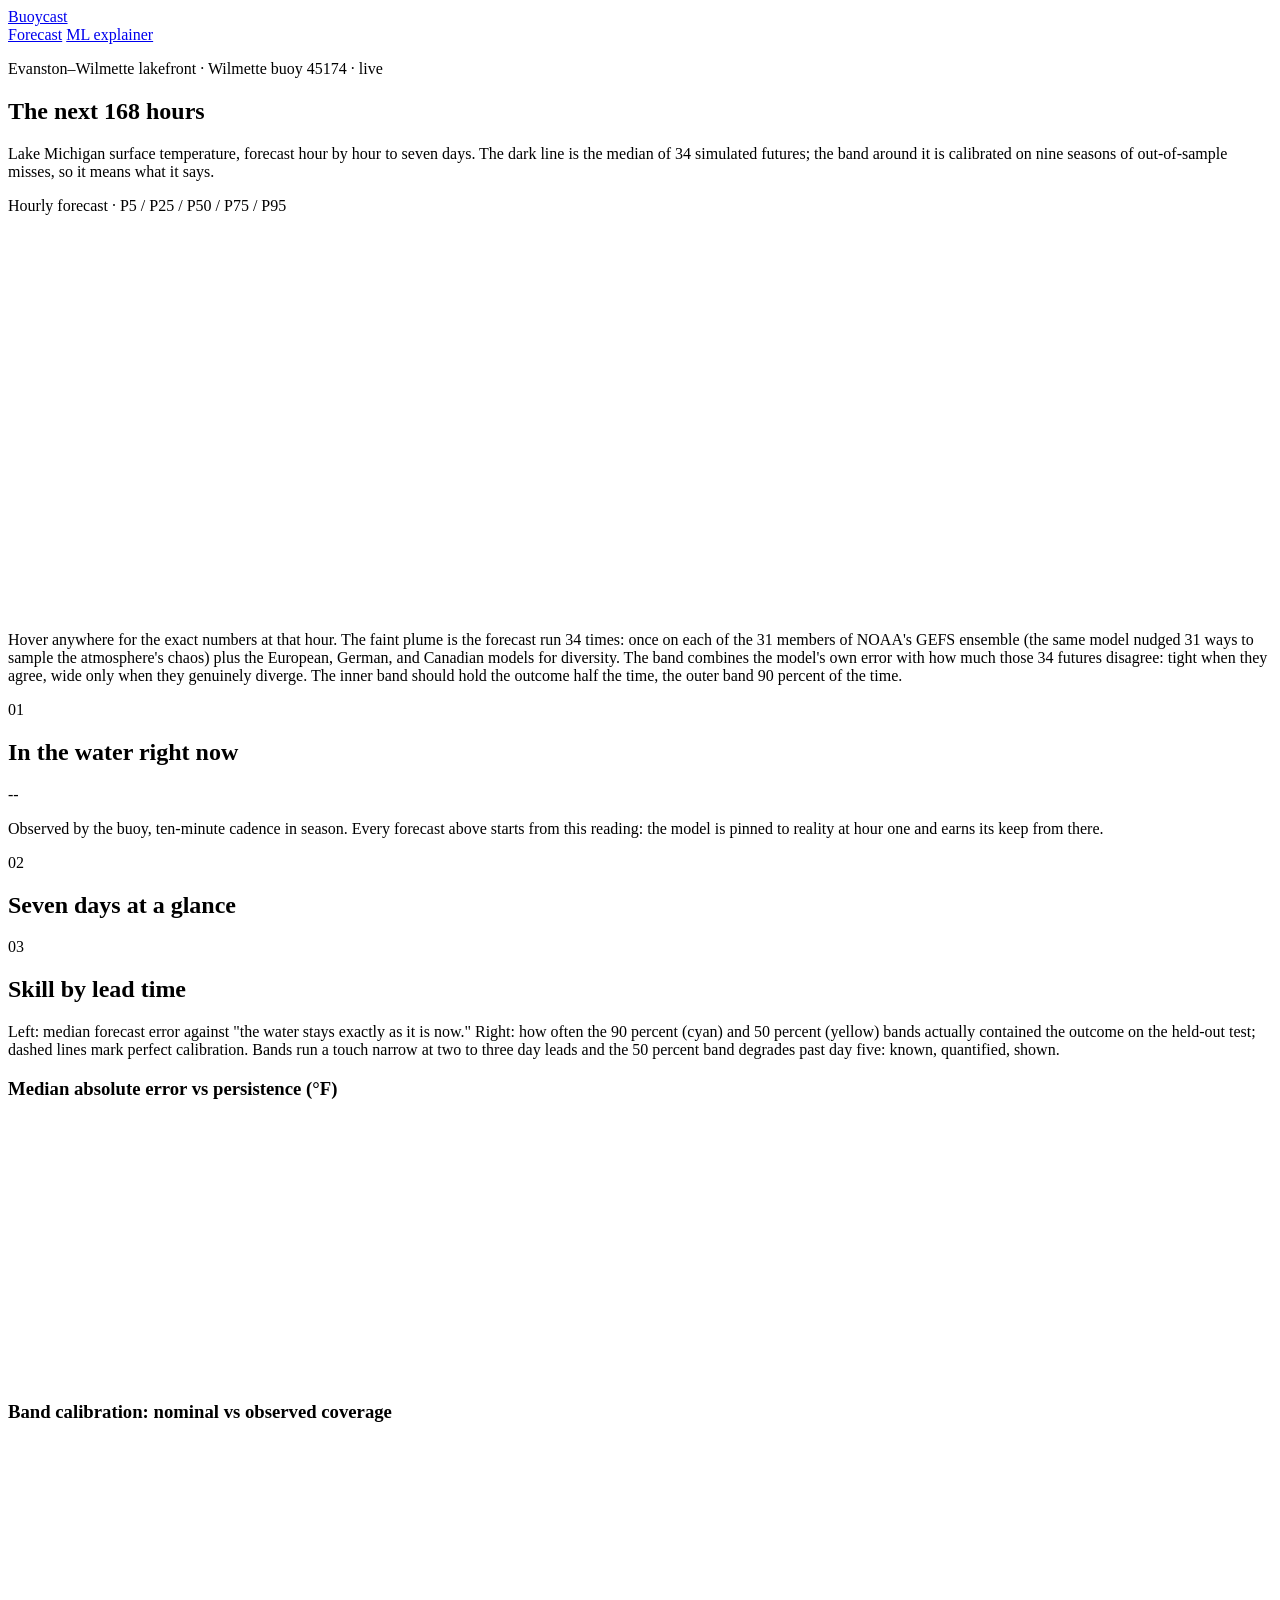
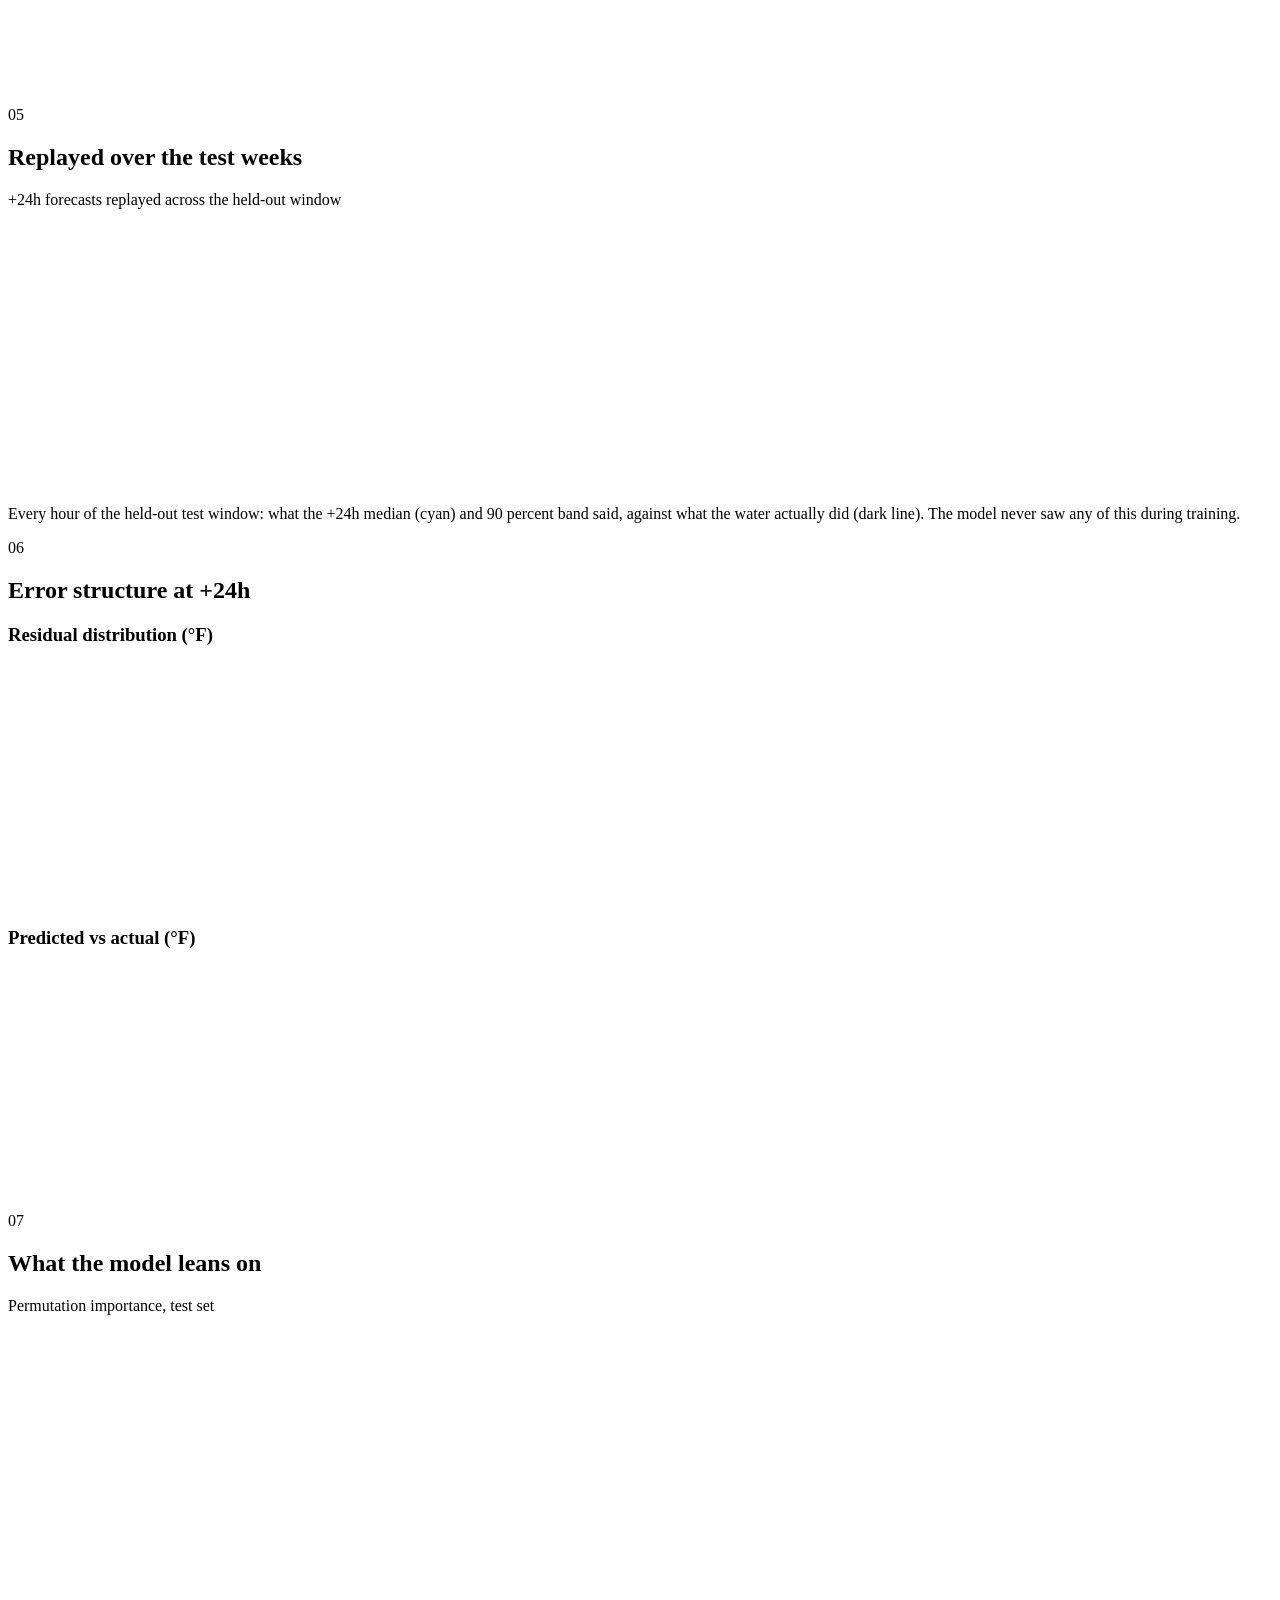
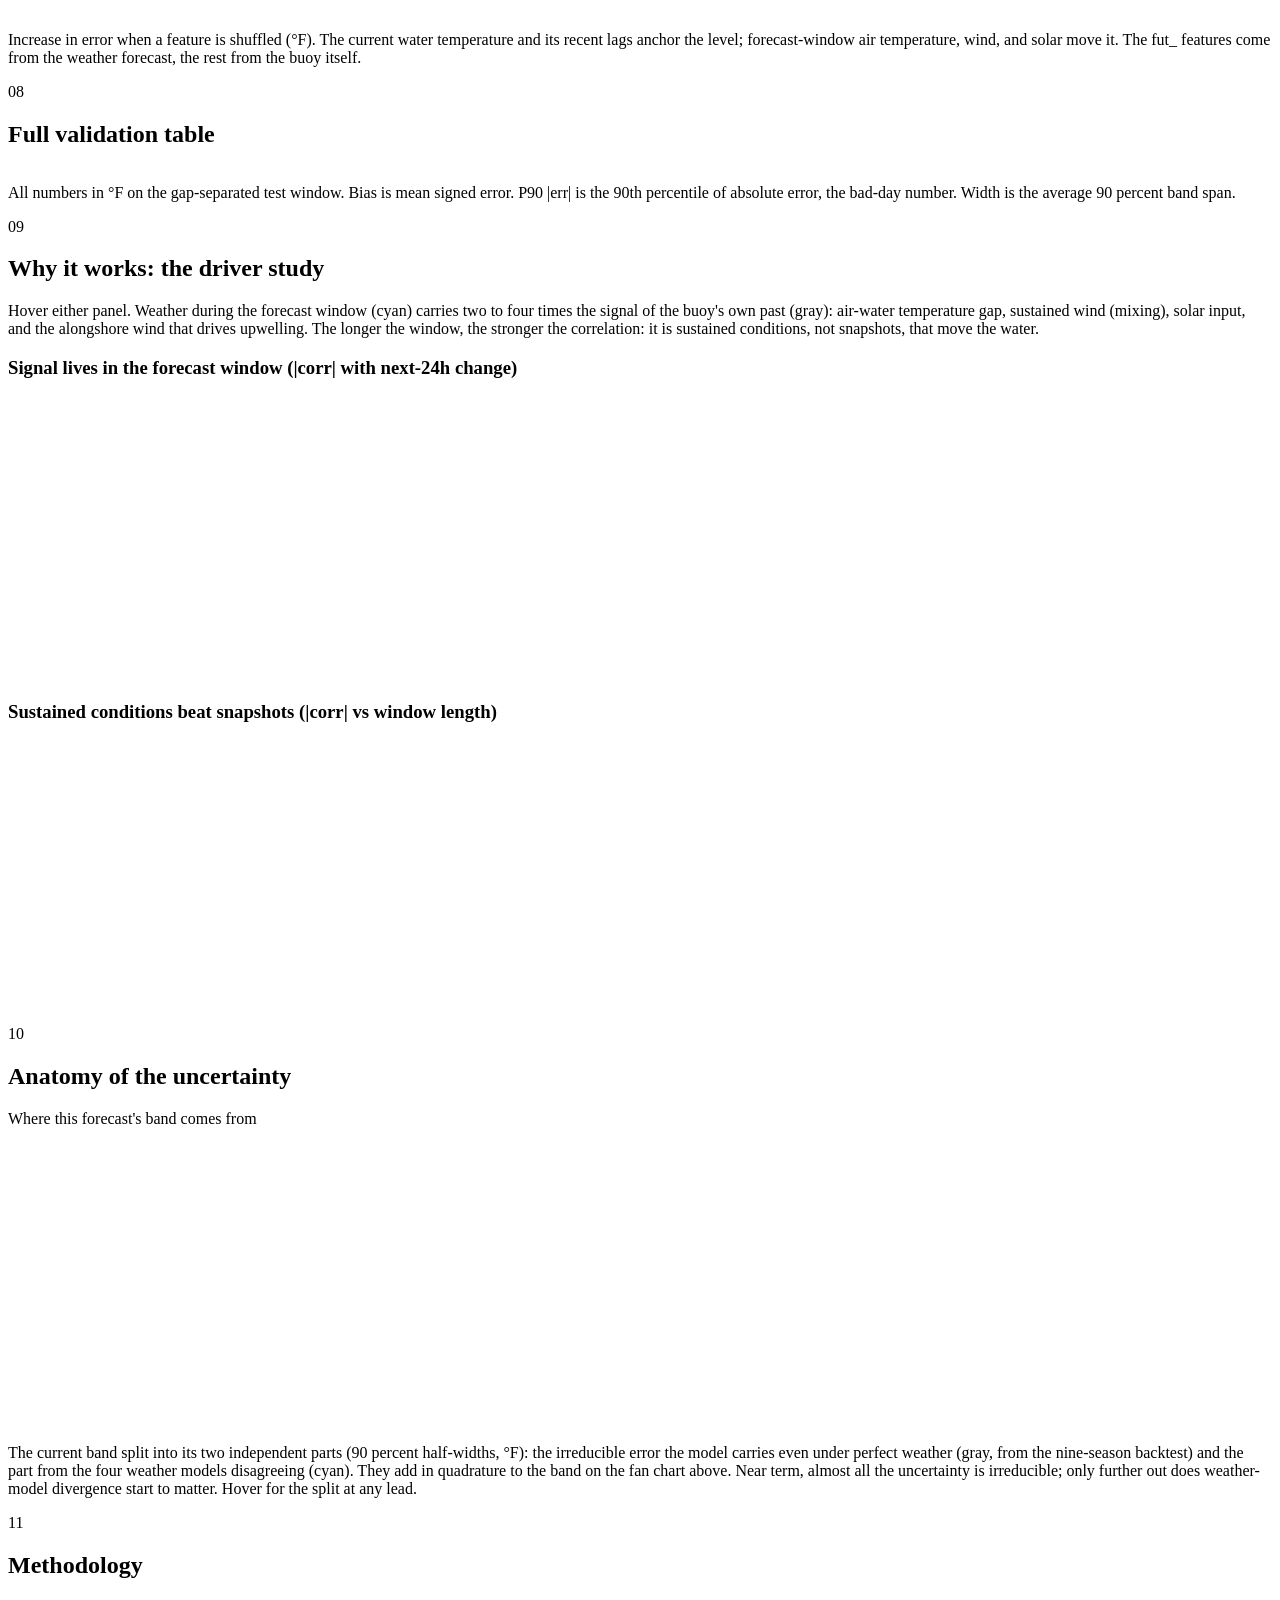
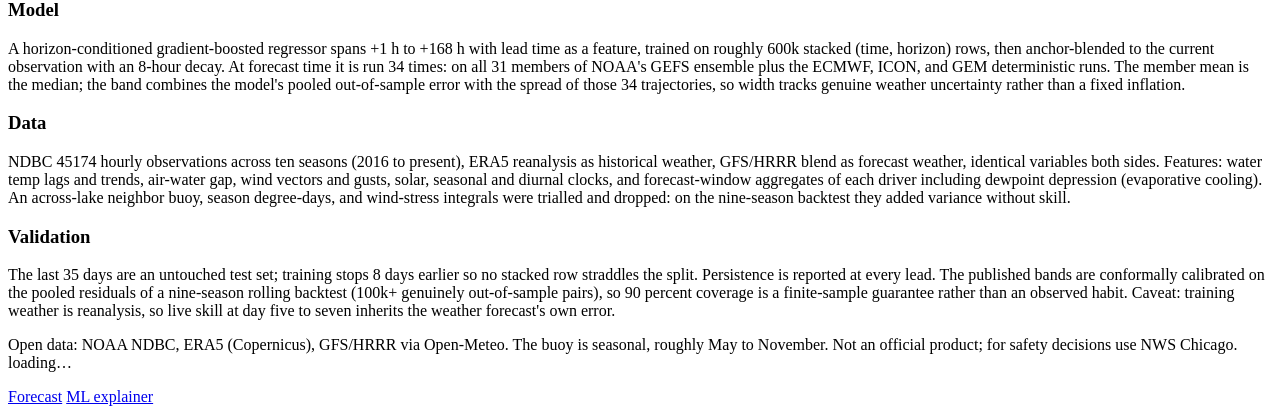
==== site/index.html @ b594d4b5 "Lead with the forecast: fan chart becomes the hero, live reading moves to section 01; nav says ML ex" ====
<!DOCTYPE html>
<html lang="en">
<head>
  <meta charset="UTF-8">
  <meta name="viewport" content="width=device-width, initial-scale=1.0">
  <title>Buoycast | Probabilistic Water Temperature Forecasts, Evanston Lakefront</title>
  <meta name="description" content="Hourly probabilistic water temperature forecasts to 7 days for the Evanston-Wilmette lakefront: quantile gradient boosting on buoy + reanalysis + forecast weather, fully validated.">
  <link rel="preconnect" href="https://fonts.googleapis.com">
  <link rel="preconnect" href="https://fonts.gstatic.com" crossorigin>
  <link href="https://fonts.googleapis.com/css2?family=Lora:ital,wght@0,400;0,500;0,600;0,700;1,400&display=swap" rel="stylesheet">
  <link rel="stylesheet" href="/style.css?v=6">
  <meta name="theme-color" content="#ffffff">
</head>
<body>
  <header class="nav" id="nav">
    <div class="nav__inner">
      <a class="nav__brand" href="/">Buoycast</a>
      <nav class="pill">
        <a href="/" aria-current="page">Forecast</a>
        <a href="/ml">ML explainer</a>
      </nav>
    </div>
  </header>

  <main>
    <div class="wrap">
      <section class="hero reveal">
        <p class="hero__kicker">Evanston&ndash;Wilmette lakefront &middot; Wilmette buoy 45174 &middot; live</p>
        <h1 class="hero__title">The next 168 hours</h1>
        <p class="hero__lede">Lake Michigan surface temperature, forecast hour by hour to seven days. The dark line is the median of 34 simulated futures; the band around it is calibrated on nine seasons of out-of-sample misses, so it means what it says.</p>
        <div class="figure">
          <p class="subhead">Hourly forecast &middot; P5 / P25 / P50 / P75 / P95</p>
          <canvas id="fan" height="380"></canvas>
        </div>
        <p class="caption">Hover anywhere for the exact numbers at that hour. The faint plume is the forecast run 34 times: once on each of the 31 members of NOAA's GEFS ensemble (the same model nudged 31 ways to sample the atmosphere's chaos) plus the European, German, and Canadian models for diversity. The band combines the model's own error with how much those 34 futures disagree: tight when they agree, wide only when they genuinely diverge. The inner band should hold the outcome half the time, the outer band 90 percent of the time.</p>
      </section>
    </div>

    <div class="wrap">
      <section class="section section--first reveal">
        <div class="section__head">
          <span class="section__num">01</span>
          <h2 class="section__title">In the water right now</h2>
        </div>
        <p class="now__big" id="now-wtmp">--</p>
        <div class="hero__now" id="now-grid"></div>
        <p class="caption">Observed by the buoy, ten-minute cadence in season. Every forecast above starts from this reading: the model is pinned to reality at hour one and earns its keep from there.</p>
      </section>

      <section class="section reveal">
        <div class="section__head">
          <span class="section__num">02</span>
          <h2 class="section__title">Seven days at a glance</h2>
        </div>
        <div class="figure">
          <div class="digest" id="digest"></div>
        </div>
      </section>
    </div>

    <div class="wrap">
      <section class="chips reveal" id="chips"></section>
    </div>

    <div class="wrap">

      <section class="section reveal">
        <div class="section__head">
          <span class="section__num">03</span>
          <h2 class="section__title">Skill by lead time</h2>
          <p class="caption caption--tight">Left: median forecast error against "the water stays exactly as it is now." Right: how often the 90 percent (cyan) and 50 percent (yellow) bands actually contained the outcome on the held-out test; dashed lines mark perfect calibration. Bands run a touch narrow at two to three day leads and the 50 percent band degrades past day five: known, quantified, shown.</p>
        </div>
        <div class="duo">
          <div><h3>Median absolute error vs persistence (&deg;F)</h3><canvas id="skill" height="260"></canvas></div>
          <div><h3>Band calibration: nominal vs observed coverage</h3><canvas id="coverage" height="260"></canvas></div>
        </div>
      </section>

      <section class="section reveal" id="backtest-card" hidden>
        <div class="section__head">
          <span class="section__num">04</span>
          <h2 class="section__title">Multi-season rolling backtest</h2>
        </div>
        <div class="figure">
          <canvas id="backtest-chart" height="320"></canvas>
        </div>
        <p class="caption" id="backtest-cap"></p>
      </section>

      <section class="section reveal">
        <div class="section__head">
          <span class="section__num">05</span>
          <h2 class="section__title">Replayed over the test weeks</h2>
        </div>
        <div class="figure">
          <p class="subhead">+24h forecasts replayed across the held-out window</p>
          <canvas id="hindcast" height="260"></canvas>
        </div>
        <p class="caption">Every hour of the held-out test window: what the +24h median (cyan) and 90 percent band said, against what the water actually did (dark line). The model never saw any of this during training.</p>
      </section>

      <section class="section reveal">
        <div class="section__head">
          <span class="section__num">06</span>
          <h2 class="section__title">Error structure at +24h</h2>
        </div>
        <div class="duo">
          <div><h3>Residual distribution (&deg;F)</h3><canvas id="residuals" height="240"></canvas></div>
          <div><h3>Predicted vs actual (&deg;F)</h3><canvas id="scatter" height="240"></canvas></div>
        </div>
      </section>

      <section class="section reveal">
        <div class="section__head">
          <span class="section__num">07</span>
          <h2 class="section__title">What the model leans on</h2>
        </div>
        <div class="figure">
          <p class="subhead">Permutation importance, test set</p>
          <canvas id="importance" height="280"></canvas>
        </div>
        <p class="caption">Increase in error when a feature is shuffled (&deg;F). The current water temperature and its recent lags anchor the level; forecast-window air temperature, wind, and solar move it. The fut_ features come from the weather forecast, the rest from the buoy itself.</p>
      </section>

      <section class="section reveal">
        <div class="section__head">
          <span class="section__num">08</span>
          <h2 class="section__title">Full validation table</h2>
        </div>
        <div class="figure">
          <div class="tablewrap"><table id="stat-table"></table></div>
        </div>
        <p class="caption">All numbers in &deg;F on the gap-separated test window. Bias is mean signed error. P90 |err| is the 90th percentile of absolute error, the bad-day number. Width is the average 90 percent band span.</p>
      </section>

      <section class="section reveal">
        <div class="section__head">
          <span class="section__num">09</span>
          <h2 class="section__title">Why it works: the driver study</h2>
          <p class="caption caption--tight">Hover either panel. Weather during the forecast window (cyan) carries two to four times the signal of the buoy's own past (gray): air-water temperature gap, sustained wind (mixing), solar input, and the alongshore wind that drives upwelling. The longer the window, the stronger the correlation: it is sustained conditions, not snapshots, that move the water.</p>
        </div>
        <div class="duo">
          <div><h3>Signal lives in the forecast window (|corr| with next-24h change)</h3><canvas id="driver-bars" height="280"></canvas></div>
          <div><h3>Sustained conditions beat snapshots (|corr| vs window length)</h3><canvas id="driver-sweep" height="280"></canvas></div>
        </div>
      </section>

      <section class="section reveal">
        <div class="section__head">
          <span class="section__num">10</span>
          <h2 class="section__title">Anatomy of the uncertainty</h2>
        </div>
        <div class="figure">
          <p class="subhead">Where this forecast's band comes from</p>
          <canvas id="uncertainty" height="280"></canvas>
        </div>
        <p class="caption">The current band split into its two independent parts (90 percent half-widths, &deg;F): the irreducible error the model carries even under perfect weather (gray, from the nine-season backtest) and the part from the four weather models disagreeing (cyan). They add in quadrature to the band on the fan chart above. Near term, almost all the uncertainty is irreducible; only further out does weather-model divergence start to matter. Hover for the split at any lead.</p>
      </section>

      <section class="section reveal">
        <div class="section__head">
          <span class="section__num">11</span>
          <h2 class="section__title">Methodology</h2>
        </div>
        <div class="method">
          <div>
            <h3>Model</h3>
            <p>A horizon-conditioned gradient-boosted regressor spans +1 h to +168 h with lead time as a feature, trained on roughly 600k stacked (time, horizon) rows, then anchor-blended to the current observation with an 8-hour decay. At forecast time it is run 34 times: on all 31 members of NOAA's GEFS ensemble plus the ECMWF, ICON, and GEM deterministic runs. The member mean is the median; the band combines the model's pooled out-of-sample error with the spread of those 34 trajectories, so width tracks genuine weather uncertainty rather than a fixed inflation.</p>
          </div>
          <div>
            <h3>Data</h3>
            <p>NDBC 45174 hourly observations across ten seasons (2016 to present), ERA5 reanalysis as historical weather, GFS/HRRR blend as forecast weather, identical variables both sides. Features: water temp lags and trends, air-water gap, wind vectors and gusts, solar, seasonal and diurnal clocks, and forecast-window aggregates of each driver including dewpoint depression (evaporative cooling). An across-lake neighbor buoy, season degree-days, and wind-stress integrals were trialled and dropped: on the nine-season backtest they added variance without skill.</p>
          </div>
          <div>
            <h3>Validation</h3>
            <p>The last 35 days are an untouched test set; training stops 8 days earlier so no stacked row straddles the split. Persistence is reported at every lead. The published bands are conformally calibrated on the pooled residuals of a nine-season rolling backtest (100k+ genuinely out-of-sample pairs), so 90 percent coverage is a finite-sample guarantee rather than an observed habit. Caveat: training weather is reanalysis, so live skill at day five to seven inherits the weather forecast's own error.</p>
          </div>
        </div>
      </section>
    </div>
  </main>

  <footer class="foot">
    <div class="foot__inner">
      <p>Open data: NOAA NDBC, ERA5 (Copernicus), GFS/HRRR via Open-Meteo. The buoy is seasonal, roughly May to November. Not an official product; for safety decisions use NWS Chicago. <span id="stamp">loading&hellip;</span></p>
      <nav class="foot__nav">
        <a href="/">Forecast</a>
        <a href="/ml">ML explainer</a>
      </nav>
    </div>
  </footer>

  <script>
    (function () {
      var nav = document.getElementById('nav');
      function onScroll() { nav.classList.toggle('is-scrolled', window.scrollY > 8); }
      onScroll();
      window.addEventListener('scroll', onScroll, { passive: true });

      var reduce = window.matchMedia('(prefers-reduced-motion: reduce)').matches;
      var items = document.querySelectorAll('.reveal');
      if (reduce || !('IntersectionObserver' in window)) {
        items.forEach(function (el) { el.classList.add('is-in'); });
      } else {
        var io = new IntersectionObserver(function (entries) {
          entries.forEach(function (e) {
            if (e.isIntersecting) { e.target.classList.add('is-in'); io.unobserve(e.target); }
          });
        }, { rootMargin: '0px 0px -8% 0px', threshold: 0.08 });
        items.forEach(function (el) { io.observe(el); });
      }
    })();
  </script>
  <script src="/nav.js?v=1"></script>
  <script src="/app.js?v=5"></script>
</body>
</html>
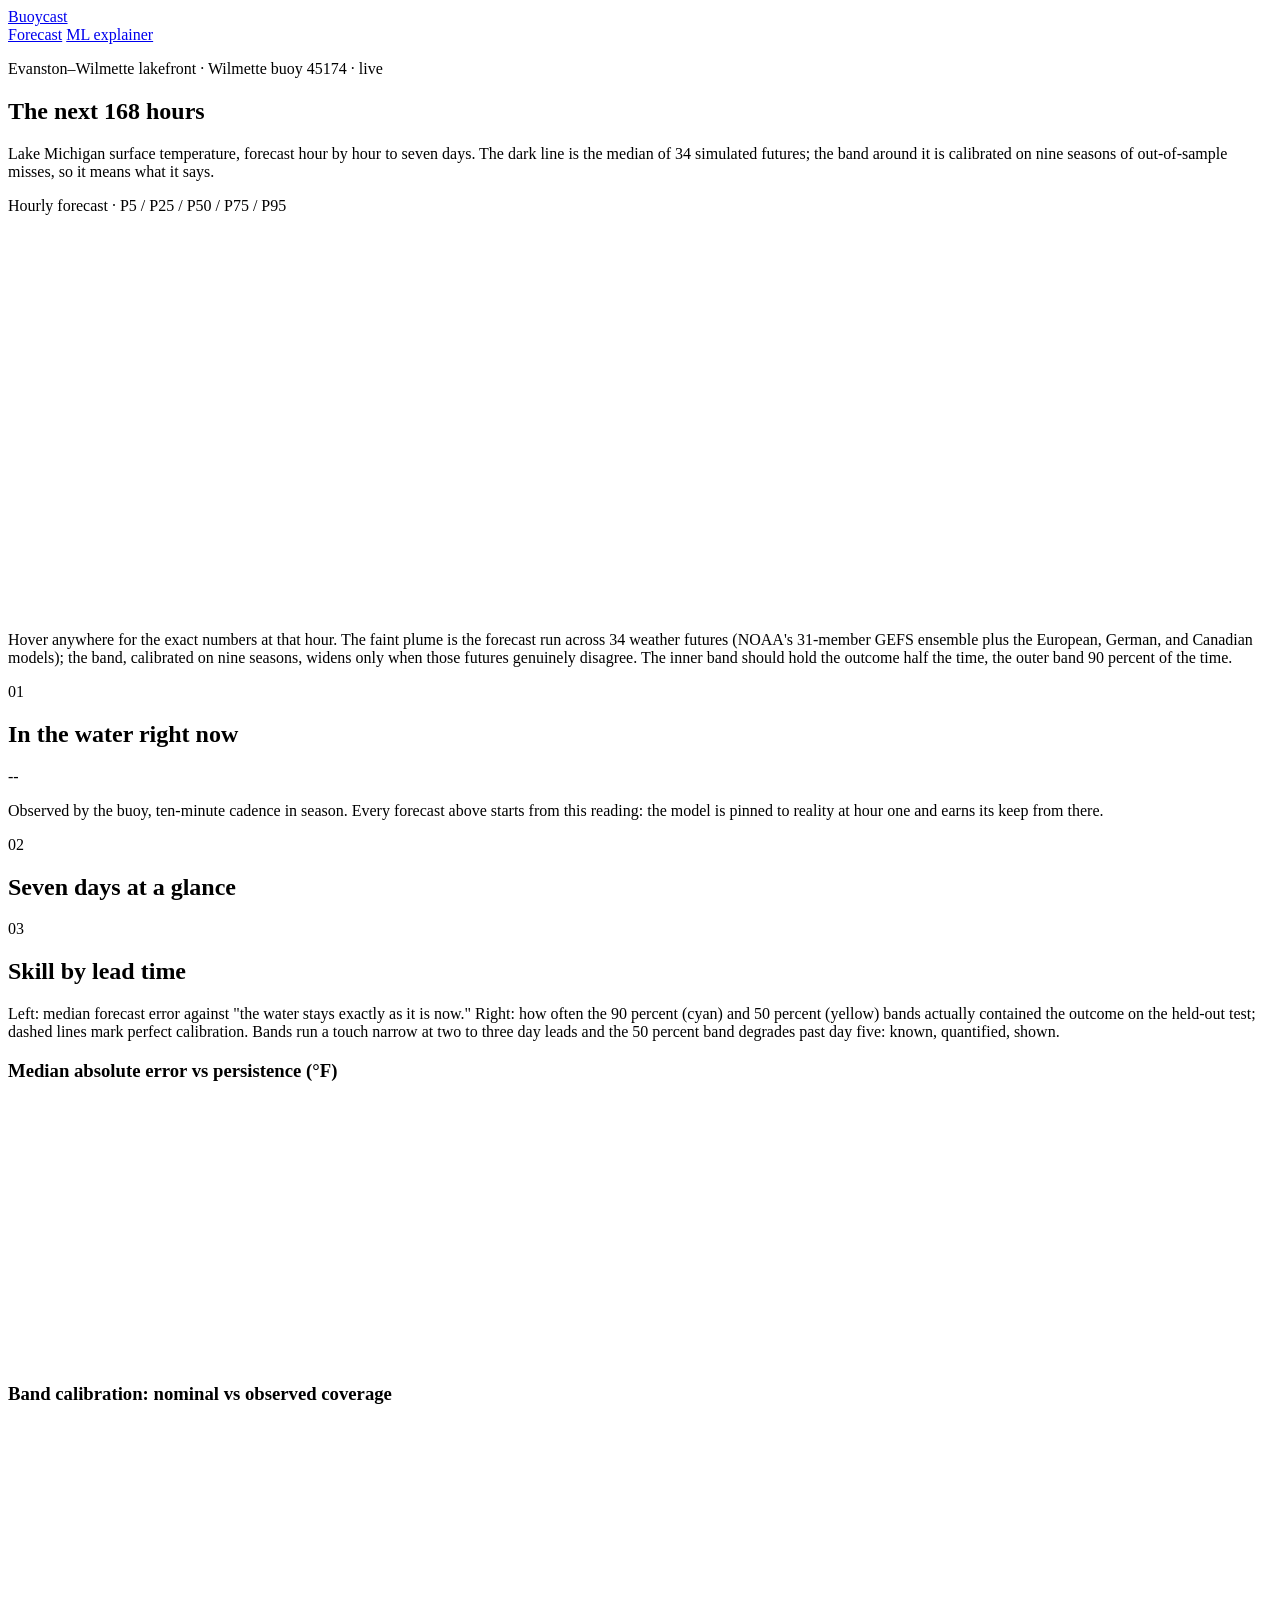
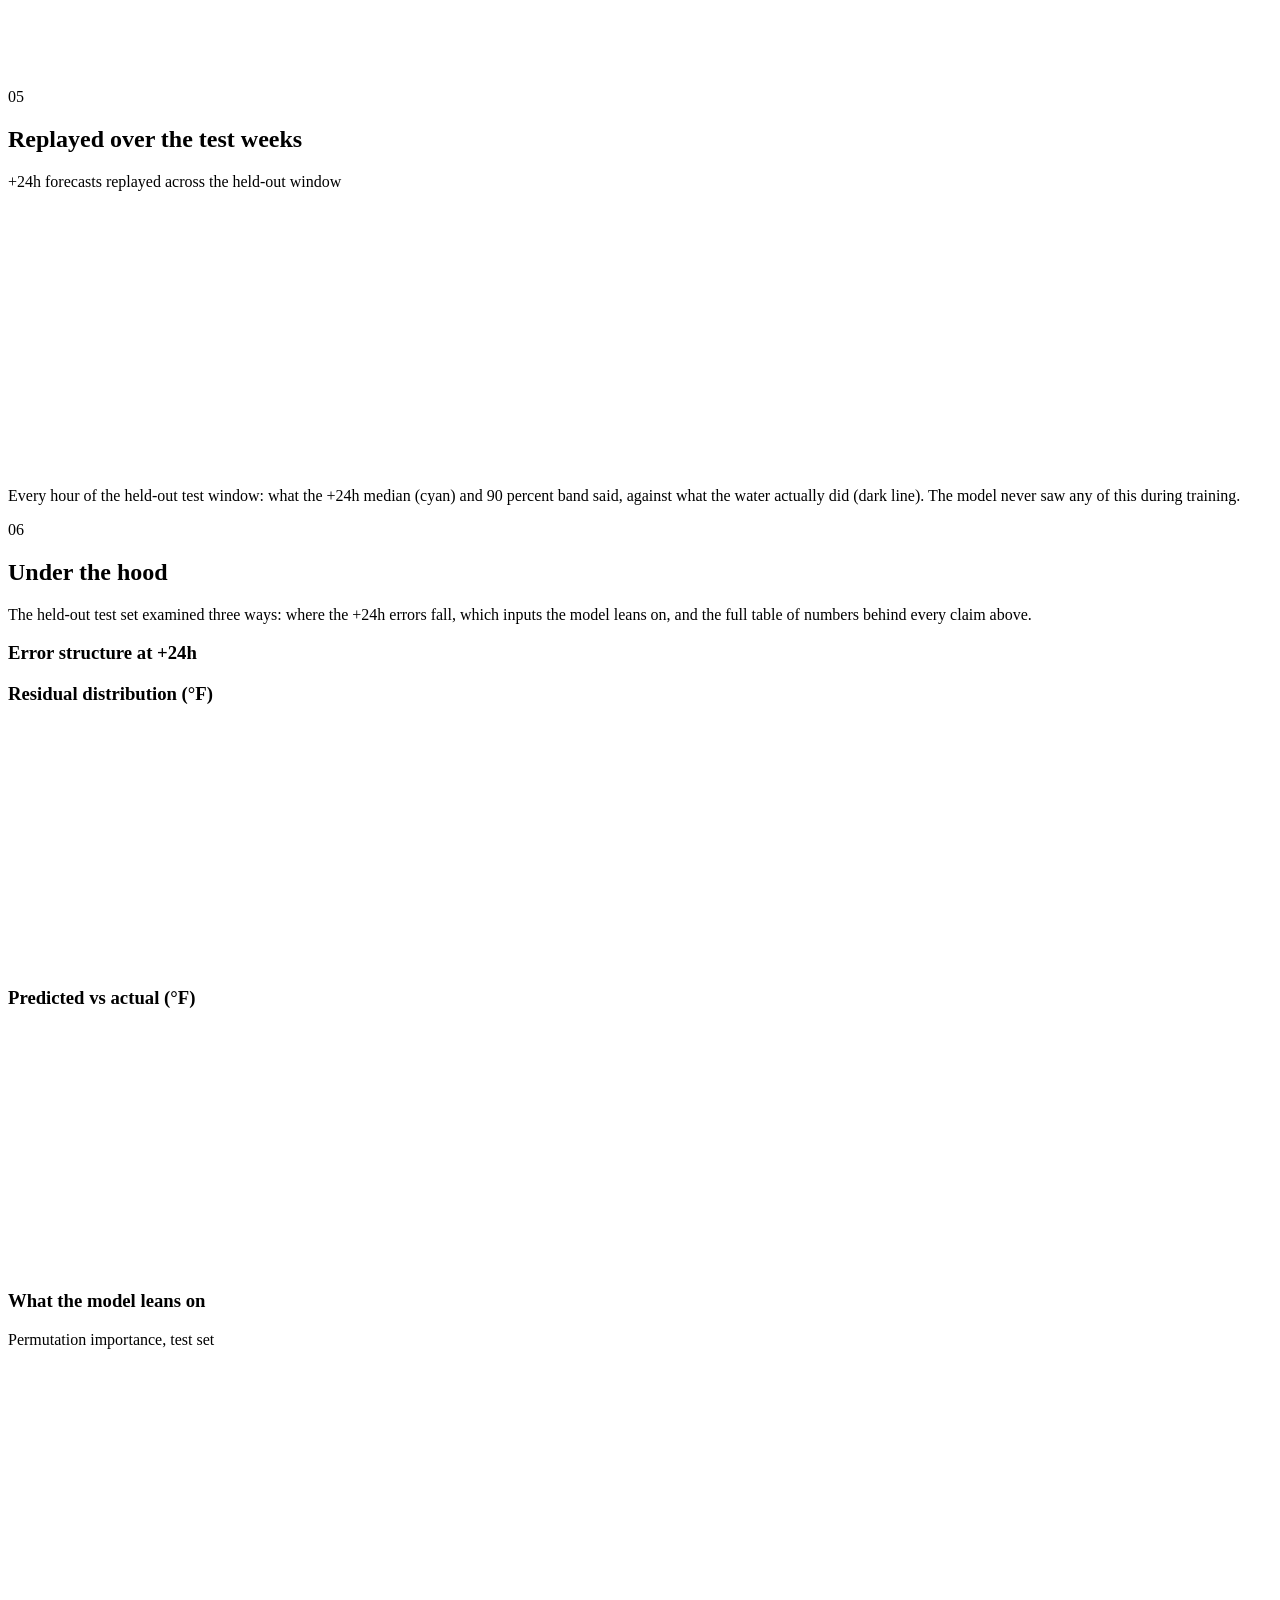
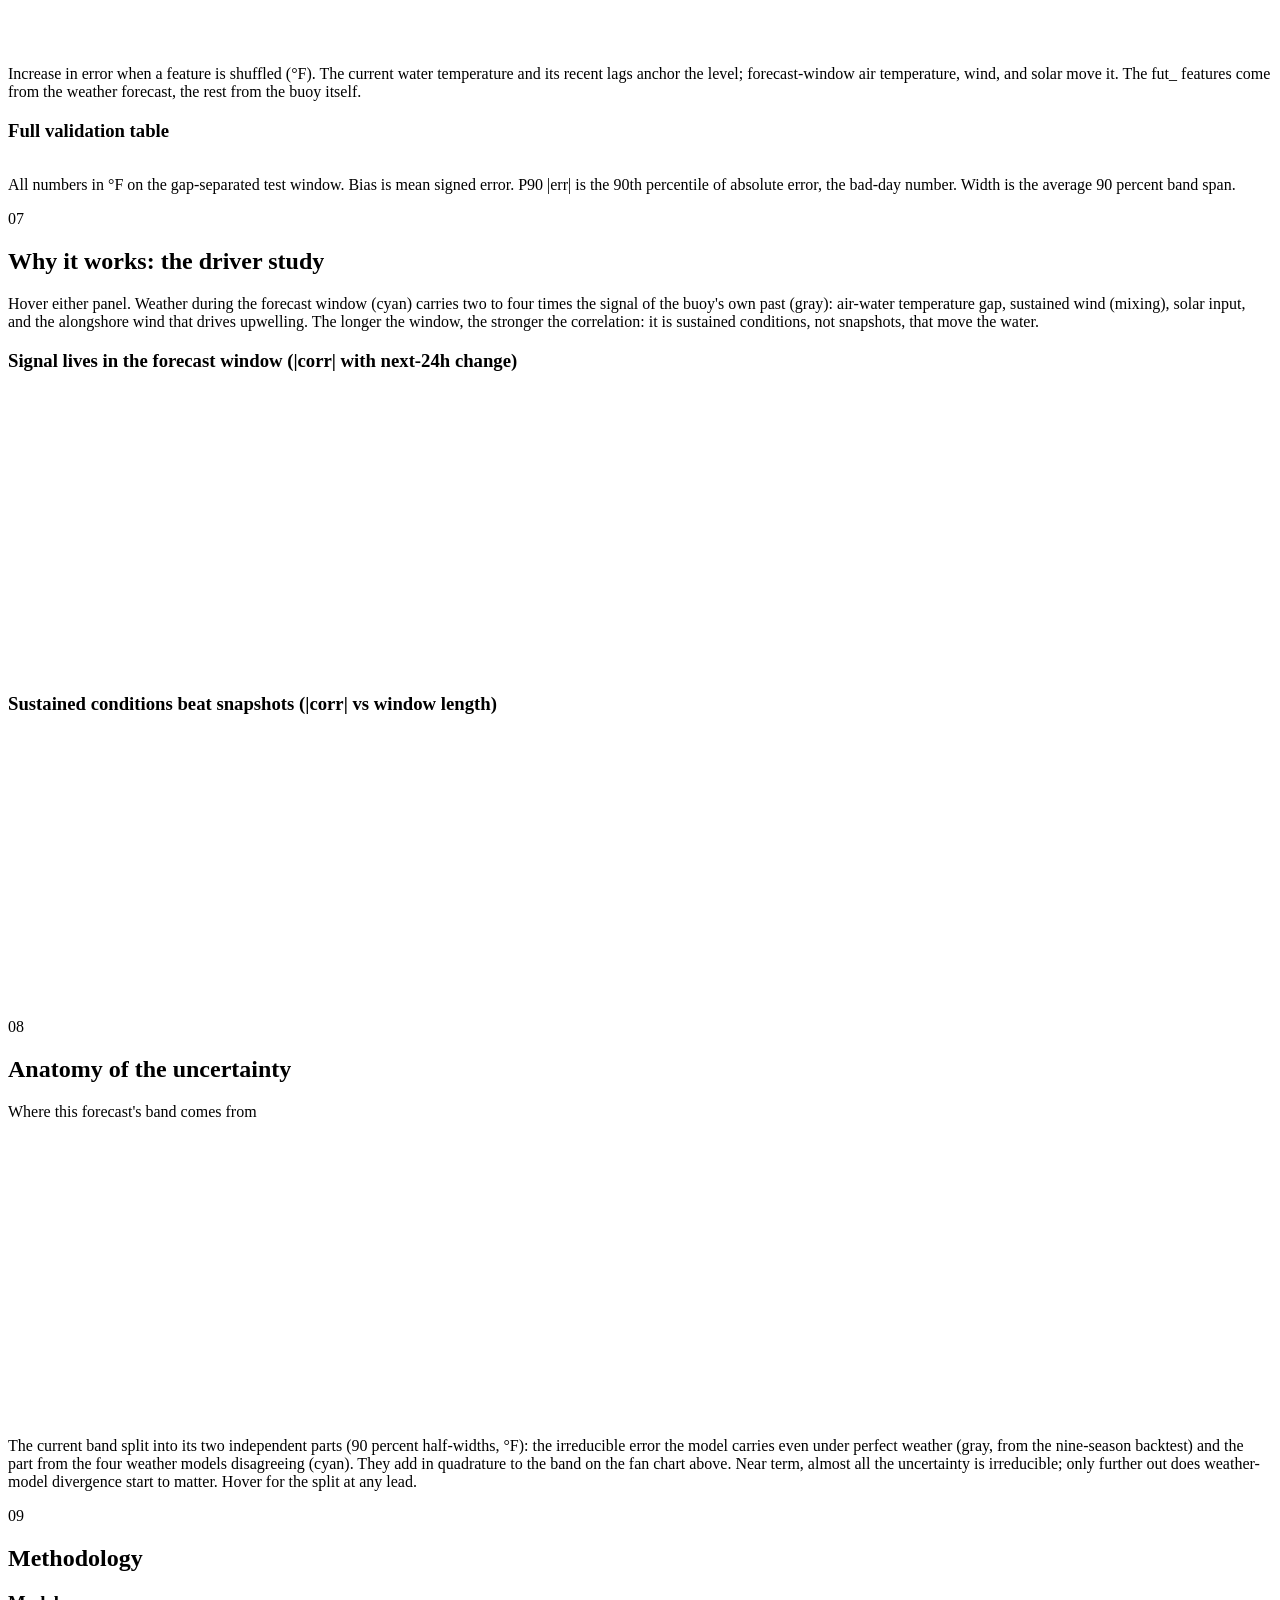
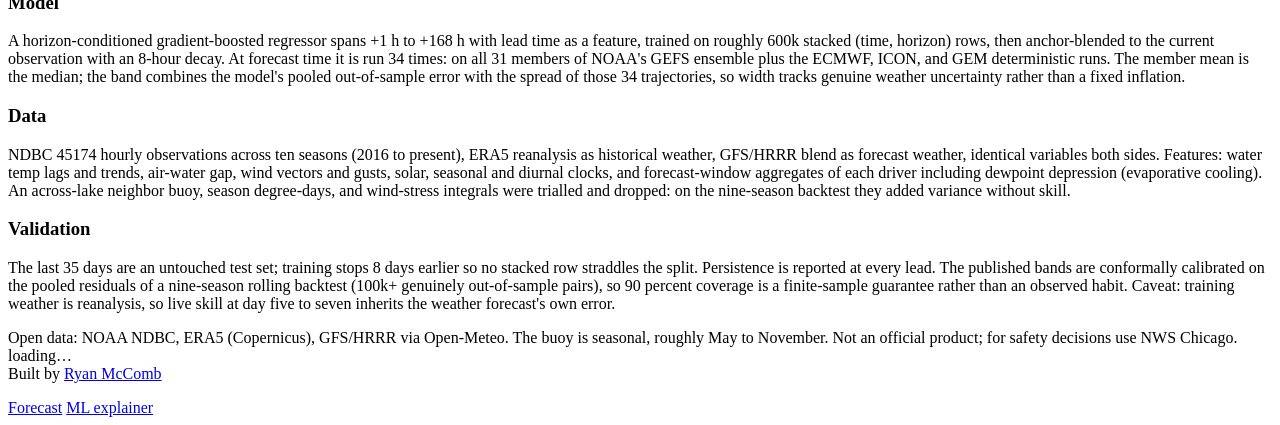
==== commit 46e29a0c: "Accuracy report PDF + dashboard cleanup - scripts/report_pairs.py dumps all 131,745 out-of-sample pa" ====
--- a/site/index.html
+++ b/site/index.html
@@ -8,7 +8,7 @@
   <link rel="preconnect" href="https://fonts.googleapis.com">
   <link rel="preconnect" href="https://fonts.gstatic.com" crossorigin>
   <link href="https://fonts.googleapis.com/css2?family=Lora:ital,wght@0,400;0,500;0,600;0,700;1,400&display=swap" rel="stylesheet">
-  <link rel="stylesheet" href="/style.css?v=6">
+  <link rel="stylesheet" href="/style.css?v=7">
   <meta name="theme-color" content="#ffffff">
 </head>
 <body>
@@ -32,7 +32,7 @@
           <p class="subhead">Hourly forecast &middot; P5 / P25 / P50 / P75 / P95</p>
           <canvas id="fan" height="380"></canvas>
         </div>
-        <p class="caption">Hover anywhere for the exact numbers at that hour. The faint plume is the forecast run 34 times: once on each of the 31 members of NOAA's GEFS ensemble (the same model nudged 31 ways to sample the atmosphere's chaos) plus the European, German, and Canadian models for diversity. The band combines the model's own error with how much those 34 futures disagree: tight when they agree, wide only when they genuinely diverge. The inner band should hold the outcome half the time, the outer band 90 percent of the time.</p>
+        <p class="caption">Hover anywhere for the exact numbers at that hour. The faint plume is the forecast run across 34 weather futures (NOAA's 31-member GEFS ensemble plus the European, German, and Canadian models); the band, calibrated on nine seasons, widens only when those futures genuinely disagree. The inner band should hold the outcome half the time, the outer band 90 percent of the time.</p>
       </section>
     </div>
 
@@ -102,40 +102,39 @@
       <section class="section reveal">
         <div class="section__head">
           <span class="section__num">06</span>
-          <h2 class="section__title">Error structure at +24h</h2>
-        </div>
-        <div class="duo">
-          <div><h3>Residual distribution (&deg;F)</h3><canvas id="residuals" height="240"></canvas></div>
-          <div><h3>Predicted vs actual (&deg;F)</h3><canvas id="scatter" height="240"></canvas></div>
+          <h2 class="section__title">Under the hood</h2>
+          <p class="caption caption--tight">The held-out test set examined three ways: where the +24h errors fall, which inputs the model leans on, and the full table of numbers behind every claim above.</p>
+        </div>
+
+        <div class="block">
+          <h3 class="block__title">Error structure at +24h</h3>
+          <div class="duo">
+            <div><h3>Residual distribution (&deg;F)</h3><canvas id="residuals" height="240"></canvas></div>
+            <div><h3>Predicted vs actual (&deg;F)</h3><canvas id="scatter" height="240"></canvas></div>
+          </div>
+        </div>
+
+        <div class="block">
+          <h3 class="block__title">What the model leans on</h3>
+          <div class="figure">
+            <p class="subhead">Permutation importance, test set</p>
+            <canvas id="importance" height="280"></canvas>
+          </div>
+          <p class="caption">Increase in error when a feature is shuffled (&deg;F). The current water temperature and its recent lags anchor the level; forecast-window air temperature, wind, and solar move it. The fut_ features come from the weather forecast, the rest from the buoy itself.</p>
+        </div>
+
+        <div class="block">
+          <h3 class="block__title">Full validation table</h3>
+          <div class="figure">
+            <div class="tablewrap"><table id="stat-table"></table></div>
+          </div>
+          <p class="caption">All numbers in &deg;F on the gap-separated test window. Bias is mean signed error. P90 |err| is the 90th percentile of absolute error, the bad-day number. Width is the average 90 percent band span.</p>
         </div>
       </section>
 
       <section class="section reveal">
         <div class="section__head">
           <span class="section__num">07</span>
-          <h2 class="section__title">What the model leans on</h2>
-        </div>
-        <div class="figure">
-          <p class="subhead">Permutation importance, test set</p>
-          <canvas id="importance" height="280"></canvas>
-        </div>
-        <p class="caption">Increase in error when a feature is shuffled (&deg;F). The current water temperature and its recent lags anchor the level; forecast-window air temperature, wind, and solar move it. The fut_ features come from the weather forecast, the rest from the buoy itself.</p>
-      </section>
-
-      <section class="section reveal">
-        <div class="section__head">
-          <span class="section__num">08</span>
-          <h2 class="section__title">Full validation table</h2>
-        </div>
-        <div class="figure">
-          <div class="tablewrap"><table id="stat-table"></table></div>
-        </div>
-        <p class="caption">All numbers in &deg;F on the gap-separated test window. Bias is mean signed error. P90 |err| is the 90th percentile of absolute error, the bad-day number. Width is the average 90 percent band span.</p>
-      </section>
-
-      <section class="section reveal">
-        <div class="section__head">
-          <span class="section__num">09</span>
           <h2 class="section__title">Why it works: the driver study</h2>
           <p class="caption caption--tight">Hover either panel. Weather during the forecast window (cyan) carries two to four times the signal of the buoy's own past (gray): air-water temperature gap, sustained wind (mixing), solar input, and the alongshore wind that drives upwelling. The longer the window, the stronger the correlation: it is sustained conditions, not snapshots, that move the water.</p>
         </div>
@@ -147,7 +146,7 @@
 
       <section class="section reveal">
         <div class="section__head">
-          <span class="section__num">10</span>
+          <span class="section__num">08</span>
           <h2 class="section__title">Anatomy of the uncertainty</h2>
         </div>
         <div class="figure">
@@ -159,7 +158,7 @@
 
       <section class="section reveal">
         <div class="section__head">
-          <span class="section__num">11</span>
+          <span class="section__num">09</span>
           <h2 class="section__title">Methodology</h2>
         </div>
         <div class="method">
@@ -182,7 +181,7 @@
 
   <footer class="foot">
     <div class="foot__inner">
-      <p>Open data: NOAA NDBC, ERA5 (Copernicus), GFS/HRRR via Open-Meteo. The buoy is seasonal, roughly May to November. Not an official product; for safety decisions use NWS Chicago. <span id="stamp">loading&hellip;</span></p>
+      <p>Open data: NOAA NDBC, ERA5 (Copernicus), GFS/HRRR via Open-Meteo. The buoy is seasonal, roughly May to November. Not an official product; for safety decisions use NWS Chicago. <span id="stamp">loading&hellip;</span><br><span class="foot__credit">Built by <a href="https://mccomb.ca">Ryan McComb</a></span></p>
       <nav class="foot__nav">
         <a href="/">Forecast</a>
         <a href="/ml">ML explainer</a>
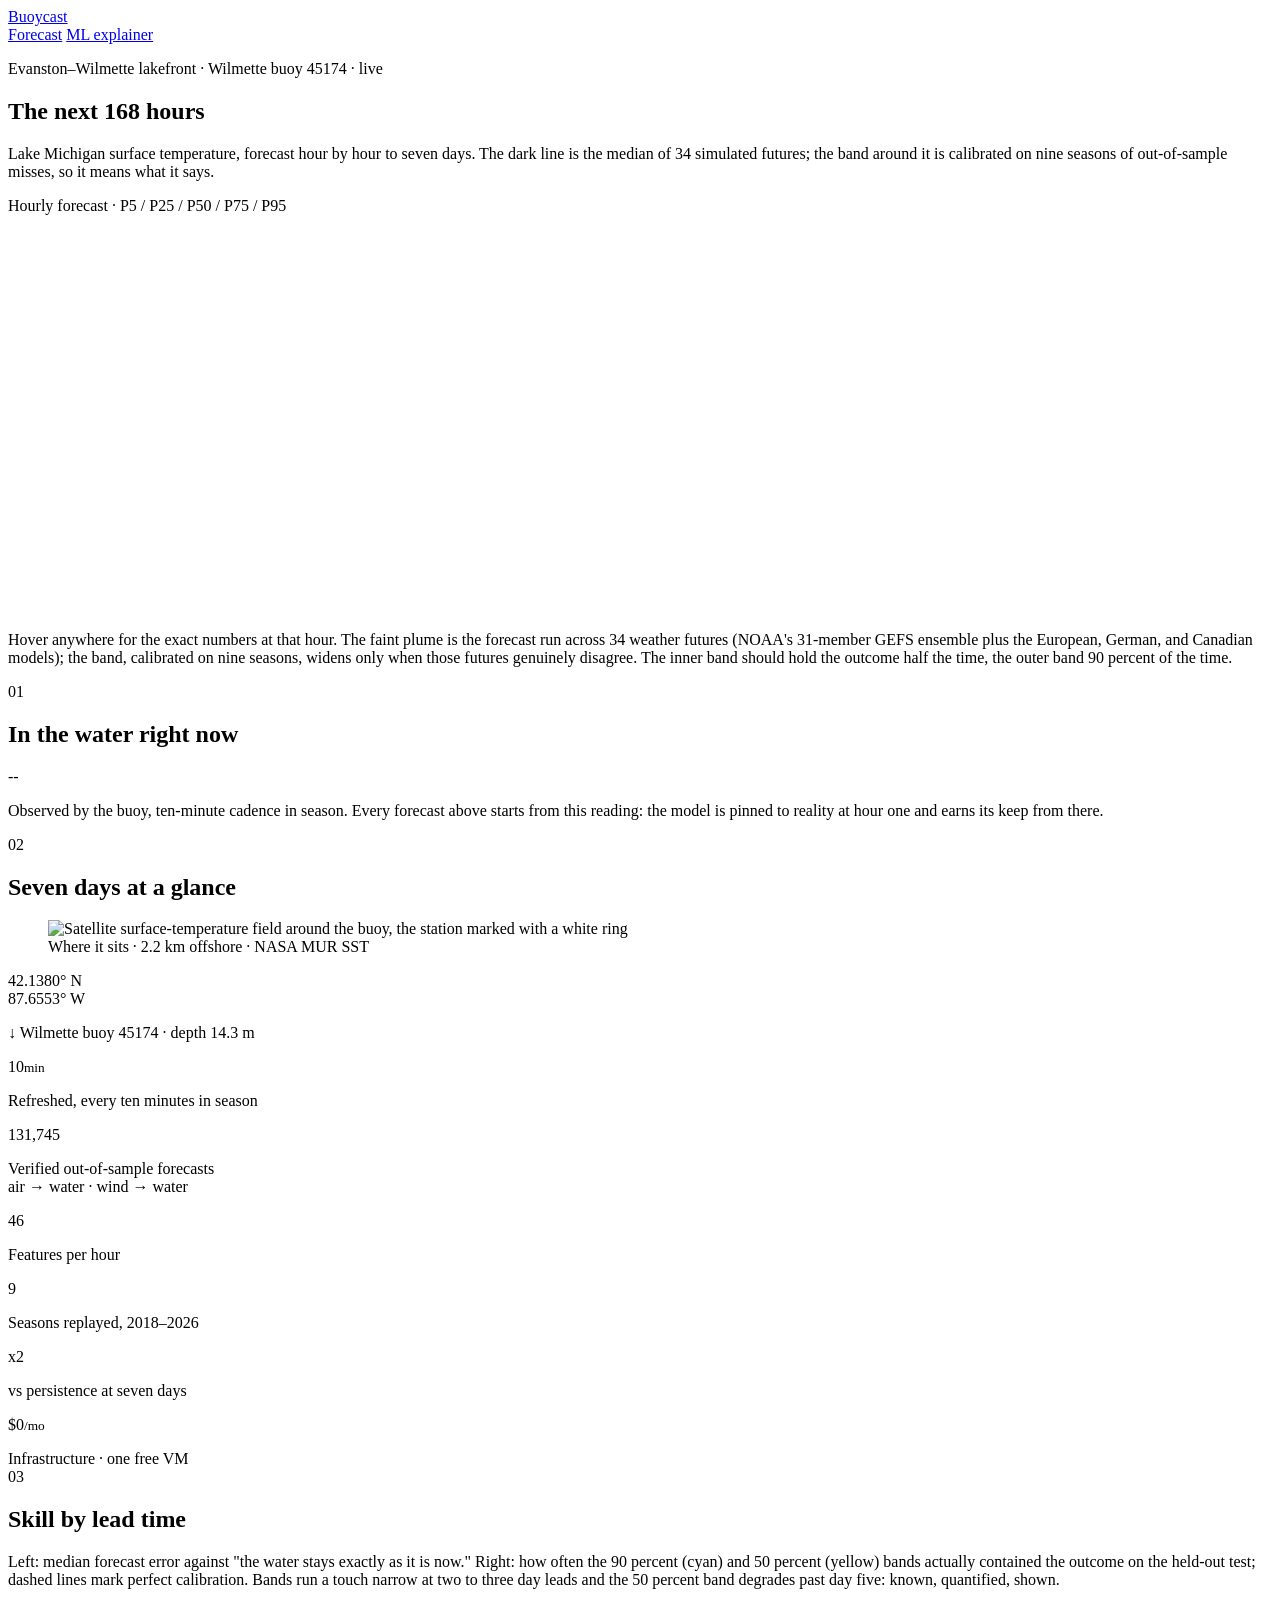
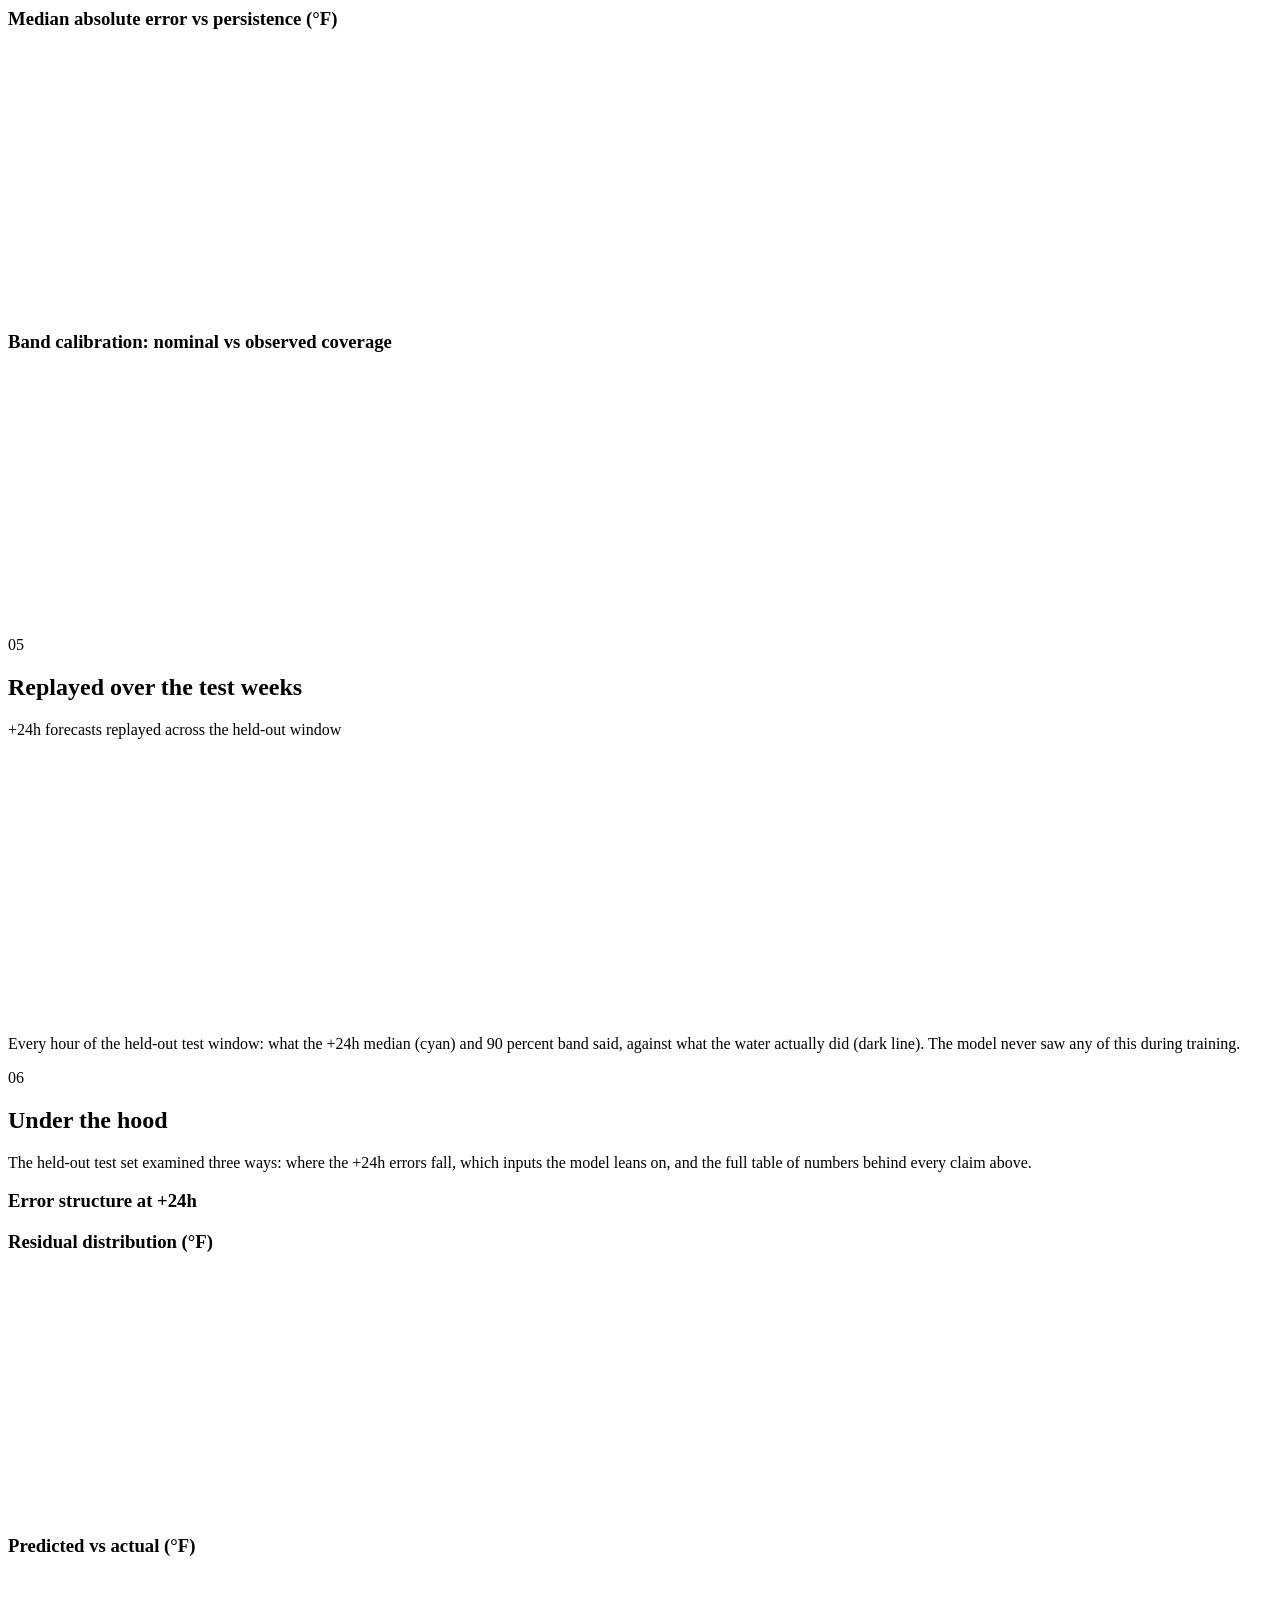
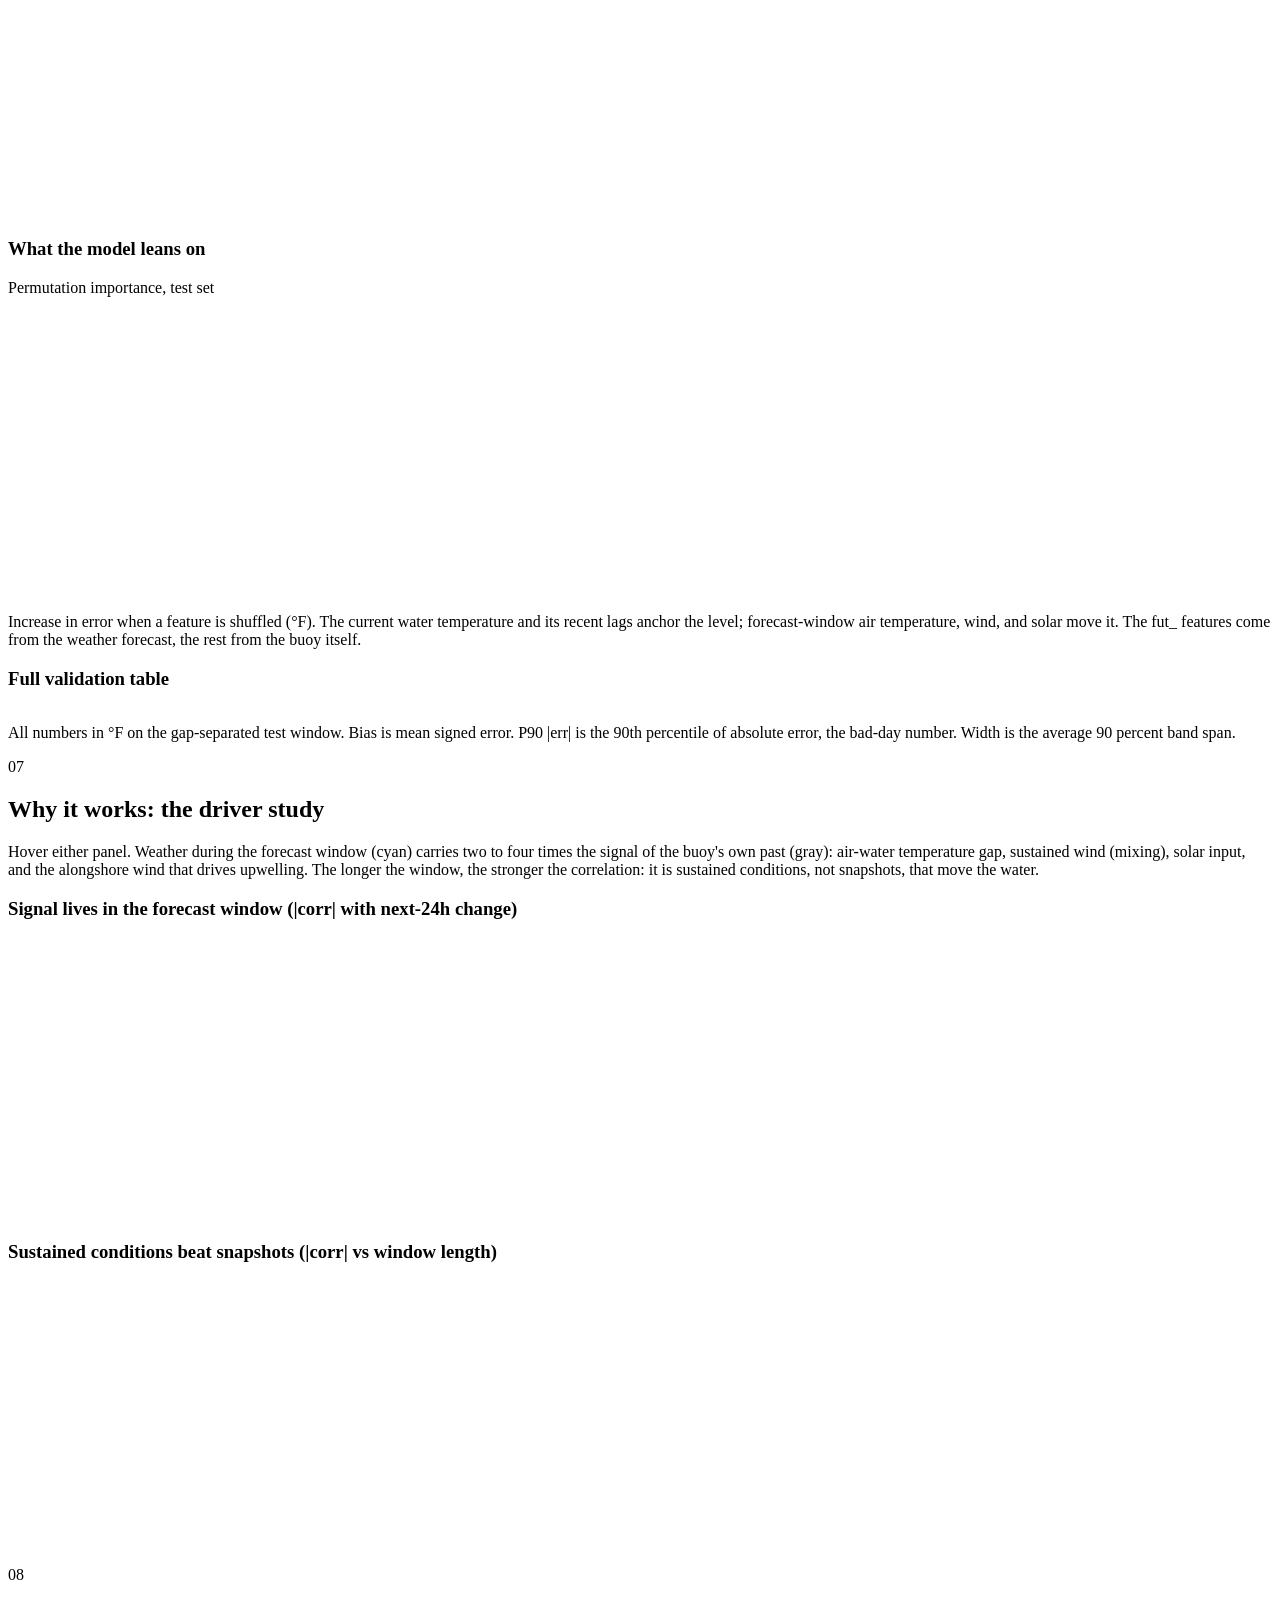
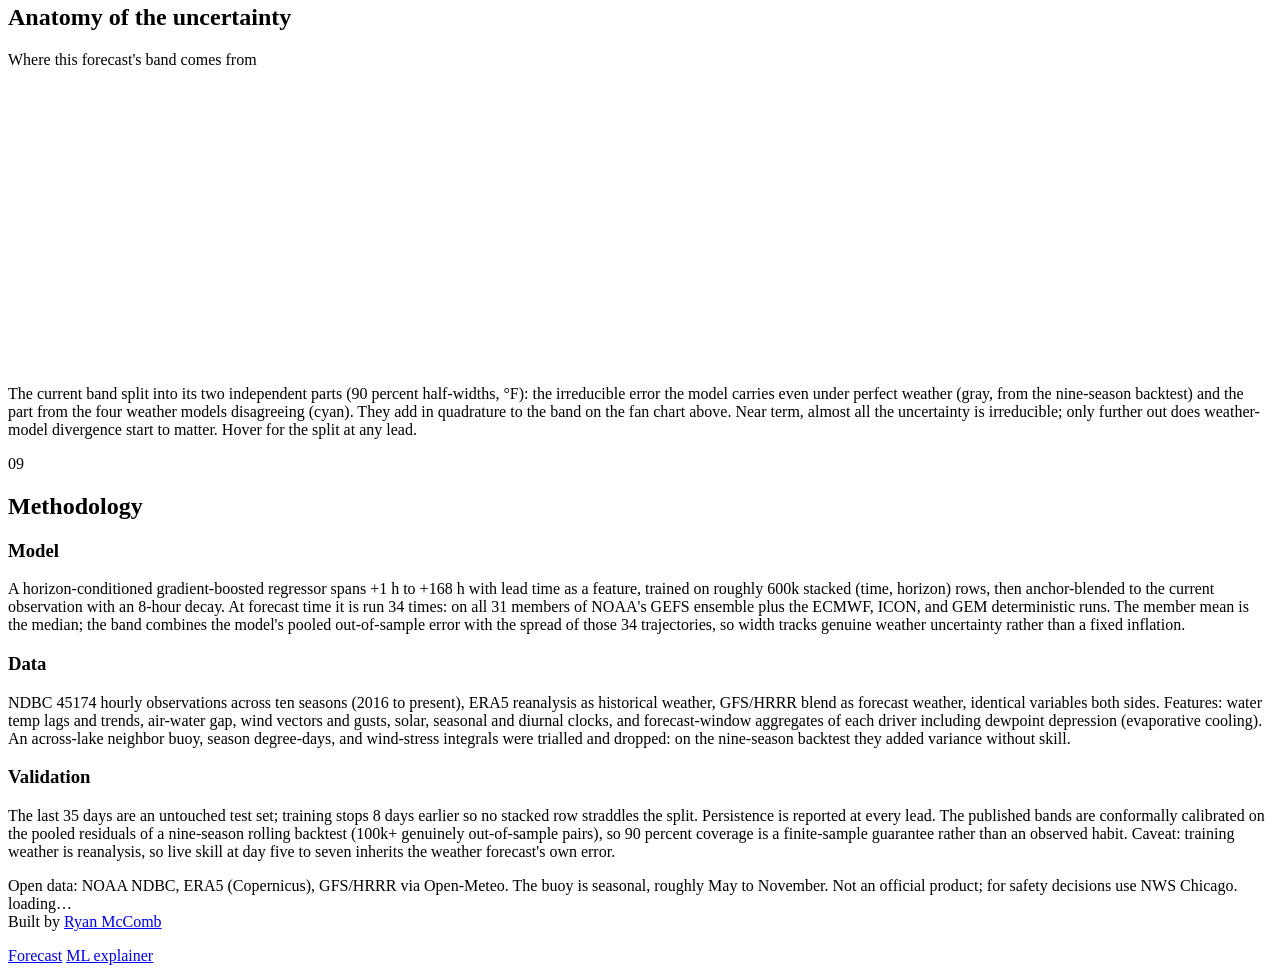
==== commit 8ed1681e: "Station collage on the dashboard; neutralize warm tints The Atmo-style stat grid ported to the light" ====
--- a/site/index.html
+++ b/site/index.html
@@ -8,7 +8,7 @@
   <link rel="preconnect" href="https://fonts.googleapis.com">
   <link rel="preconnect" href="https://fonts.gstatic.com" crossorigin>
   <link href="https://fonts.googleapis.com/css2?family=Lora:ital,wght@0,400;0,500;0,600;0,700;1,400&display=swap" rel="stylesheet">
-  <link rel="stylesheet" href="/style.css?v=7">
+  <link rel="stylesheet" href="/style.css?v=8">
   <meta name="theme-color" content="#ffffff">
 </head>
 <body>
@@ -59,7 +59,43 @@
     </div>
 
     <div class="wrap">
-      <section class="chips reveal" id="chips"></section>
+      <section class="station reveal" aria-label="The station at a glance">
+        <div class="station__grid">
+          <figure class="cell cell--map">
+            <img src="/assets/locator.png" alt="Satellite surface-temperature field around the buoy, the station marked with a white ring">
+            <figcaption>Where it sits &middot; 2.2 km offshore &middot; NASA MUR SST</figcaption>
+          </figure>
+          <div class="cell cell--coords">
+            <p class="cell__big">42.1380&deg;&nbsp;N<br>87.6553&deg;&nbsp;W</p>
+            <span class="cell__label">&darr; Wilmette buoy 45174 &middot; depth 14.3 m</span>
+          </div>
+          <div class="cell">
+            <p class="cell__big">10<small>min</small></p>
+            <span class="cell__label">Refreshed, every ten minutes in season</span>
+          </div>
+          <div class="cell">
+            <p class="cell__big">131,745</p>
+            <span class="cell__label">Verified out-of-sample forecasts</span>
+          </div>
+          <div class="cell">
+            <span class="cell__kicker">air &rarr; water &middot; wind &rarr; water</span>
+            <p class="cell__big">46</p>
+            <span class="cell__label">Features per hour</span>
+          </div>
+          <div class="cell">
+            <p class="cell__big">9</p>
+            <span class="cell__label">Seasons replayed, 2018&ndash;2026</span>
+          </div>
+          <div class="cell">
+            <p class="cell__big">x2</p>
+            <span class="cell__label">vs persistence at seven days</span>
+          </div>
+          <div class="cell">
+            <p class="cell__big">$0<small>/mo</small></p>
+            <span class="cell__label">Infrastructure &middot; one free VM</span>
+          </div>
+        </div>
+      </section>
     </div>
 
     <div class="wrap">
@@ -211,6 +247,6 @@
     })();
   </script>
   <script src="/nav.js?v=1"></script>
-  <script src="/app.js?v=5"></script>
+  <script src="/app.js?v=6"></script>
 </body>
 </html>
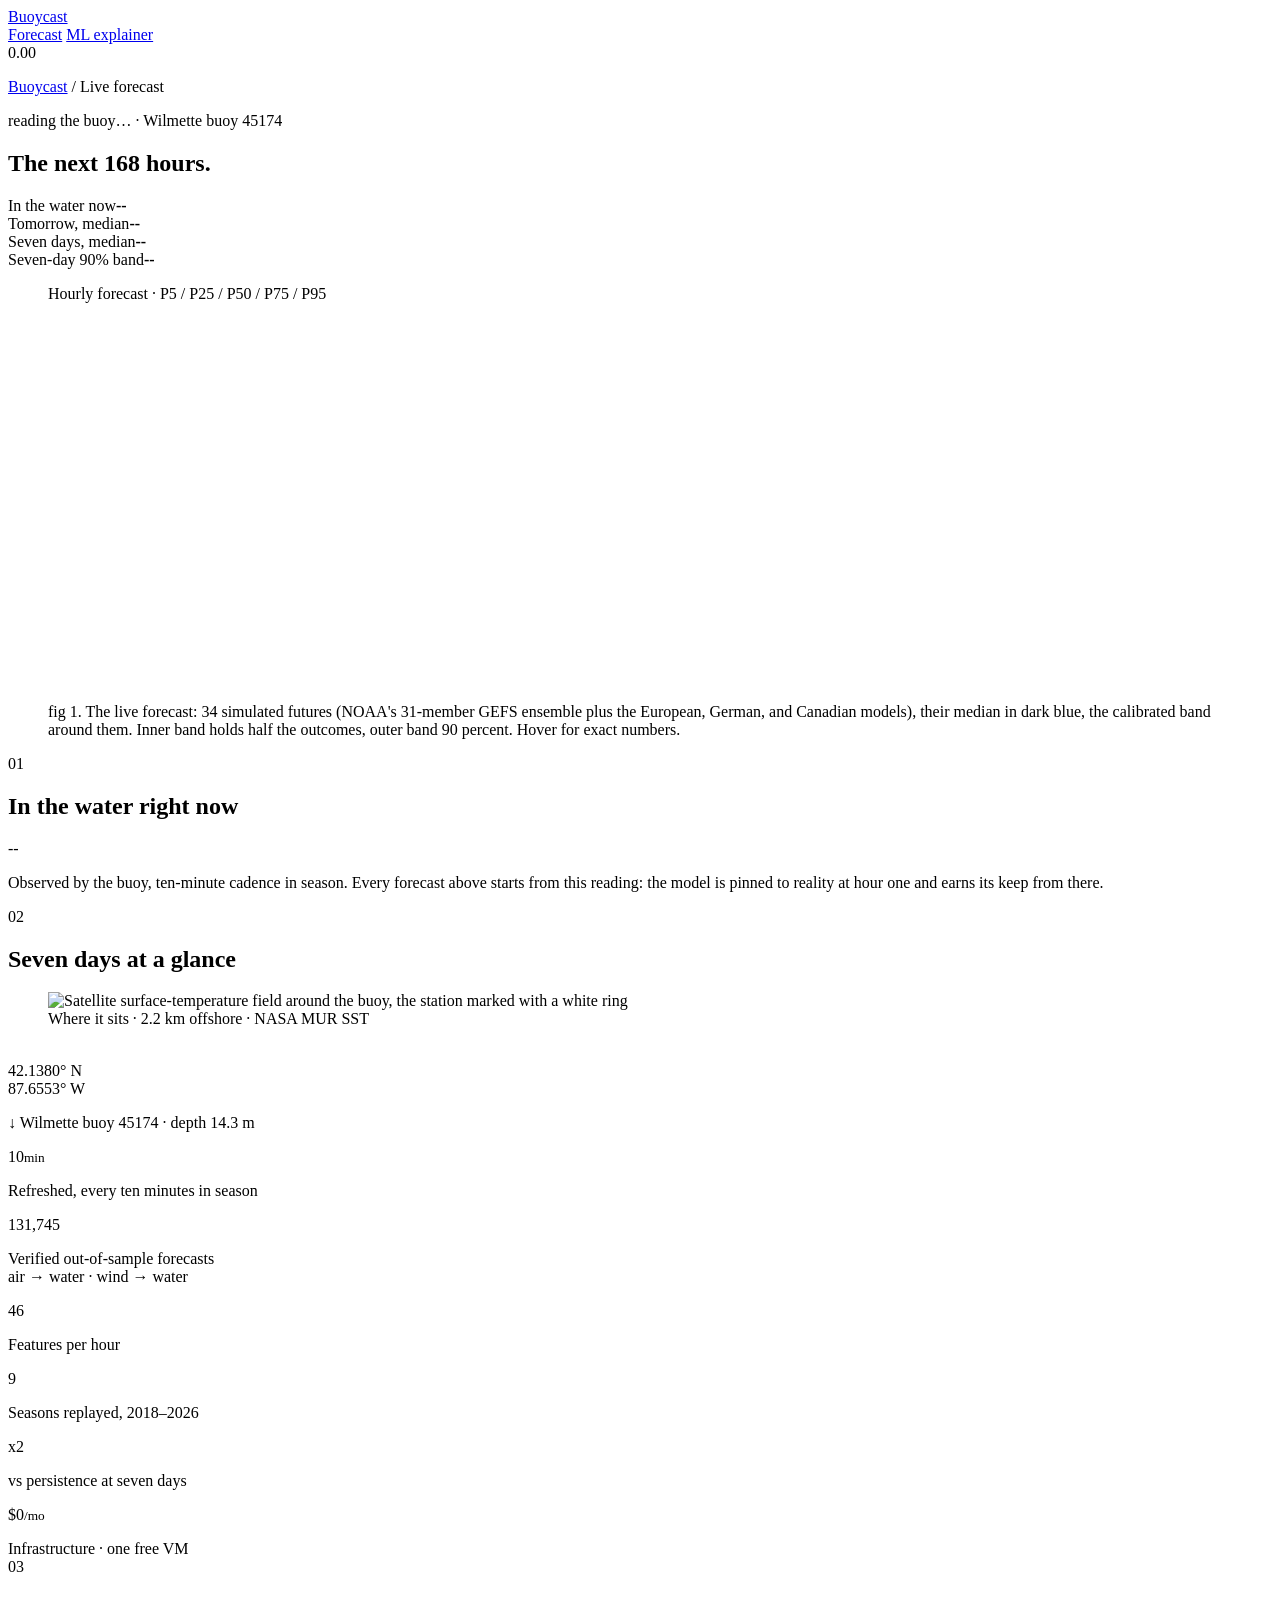
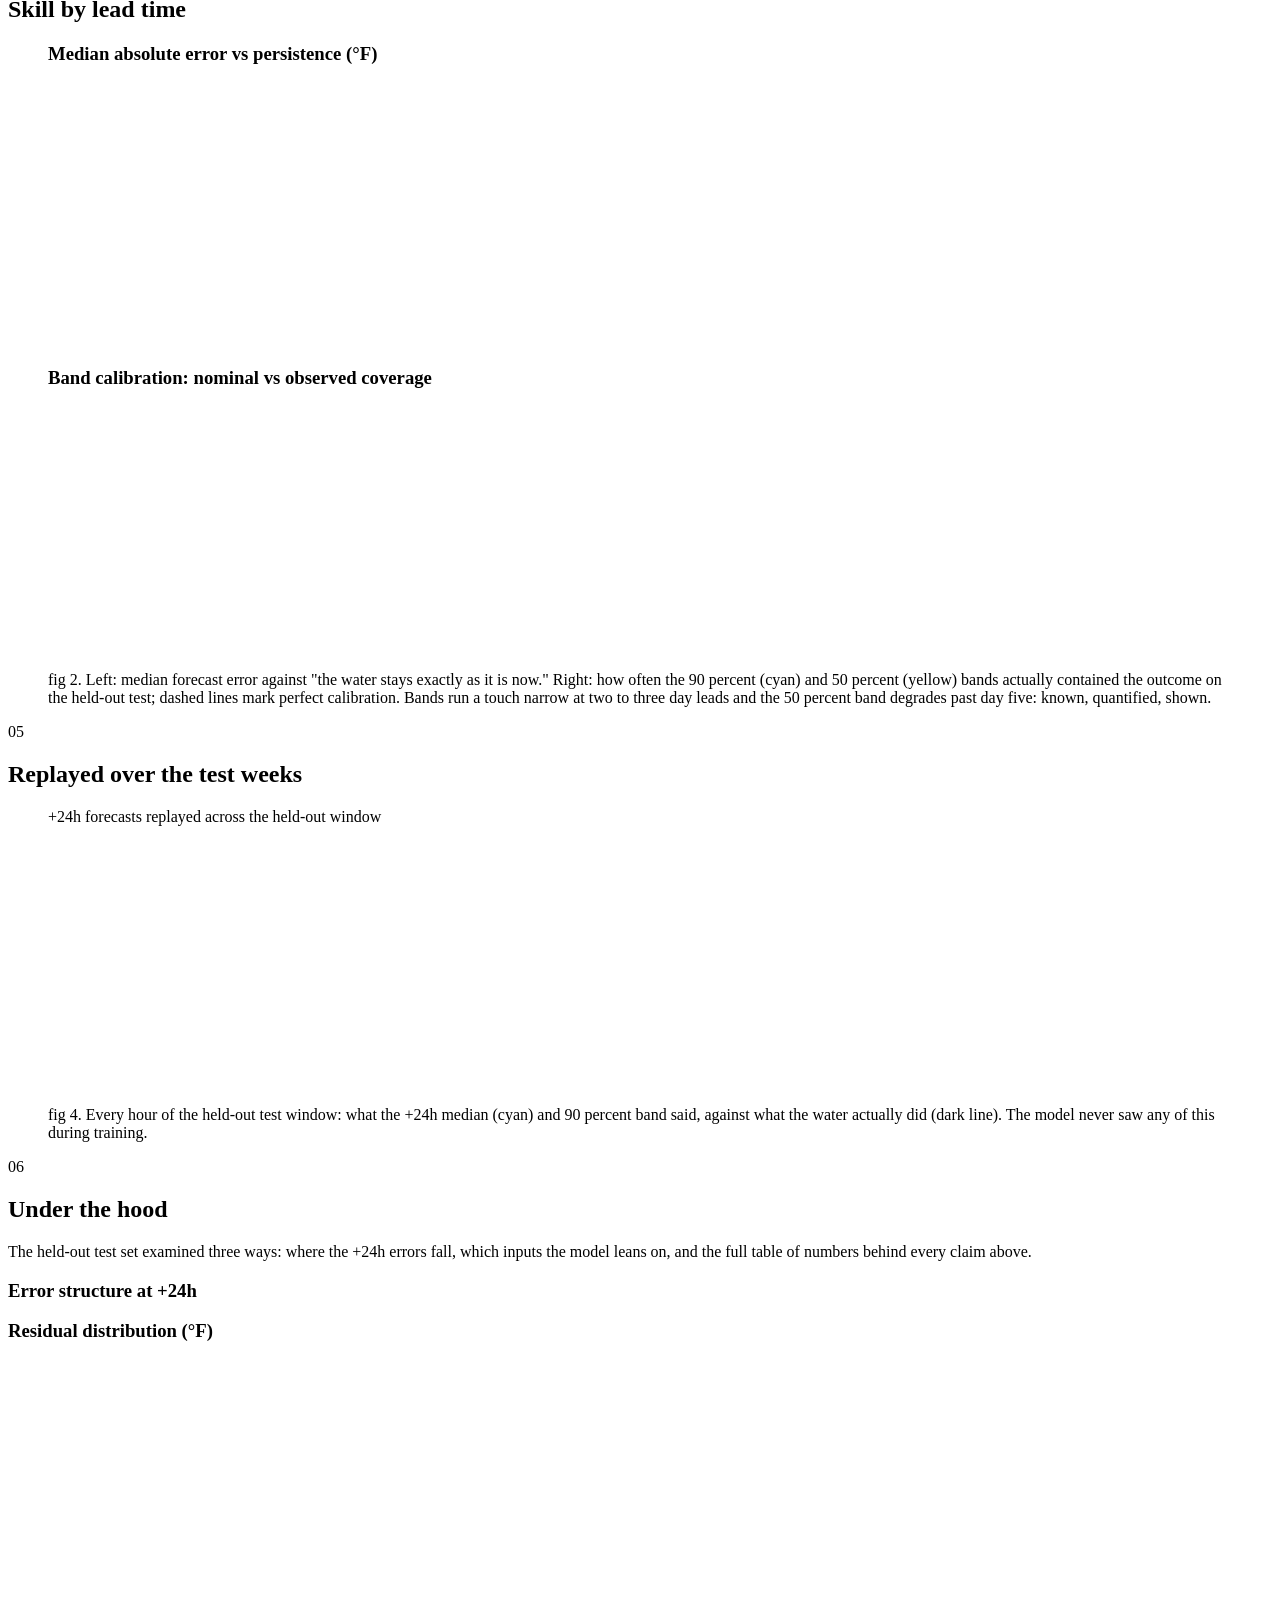
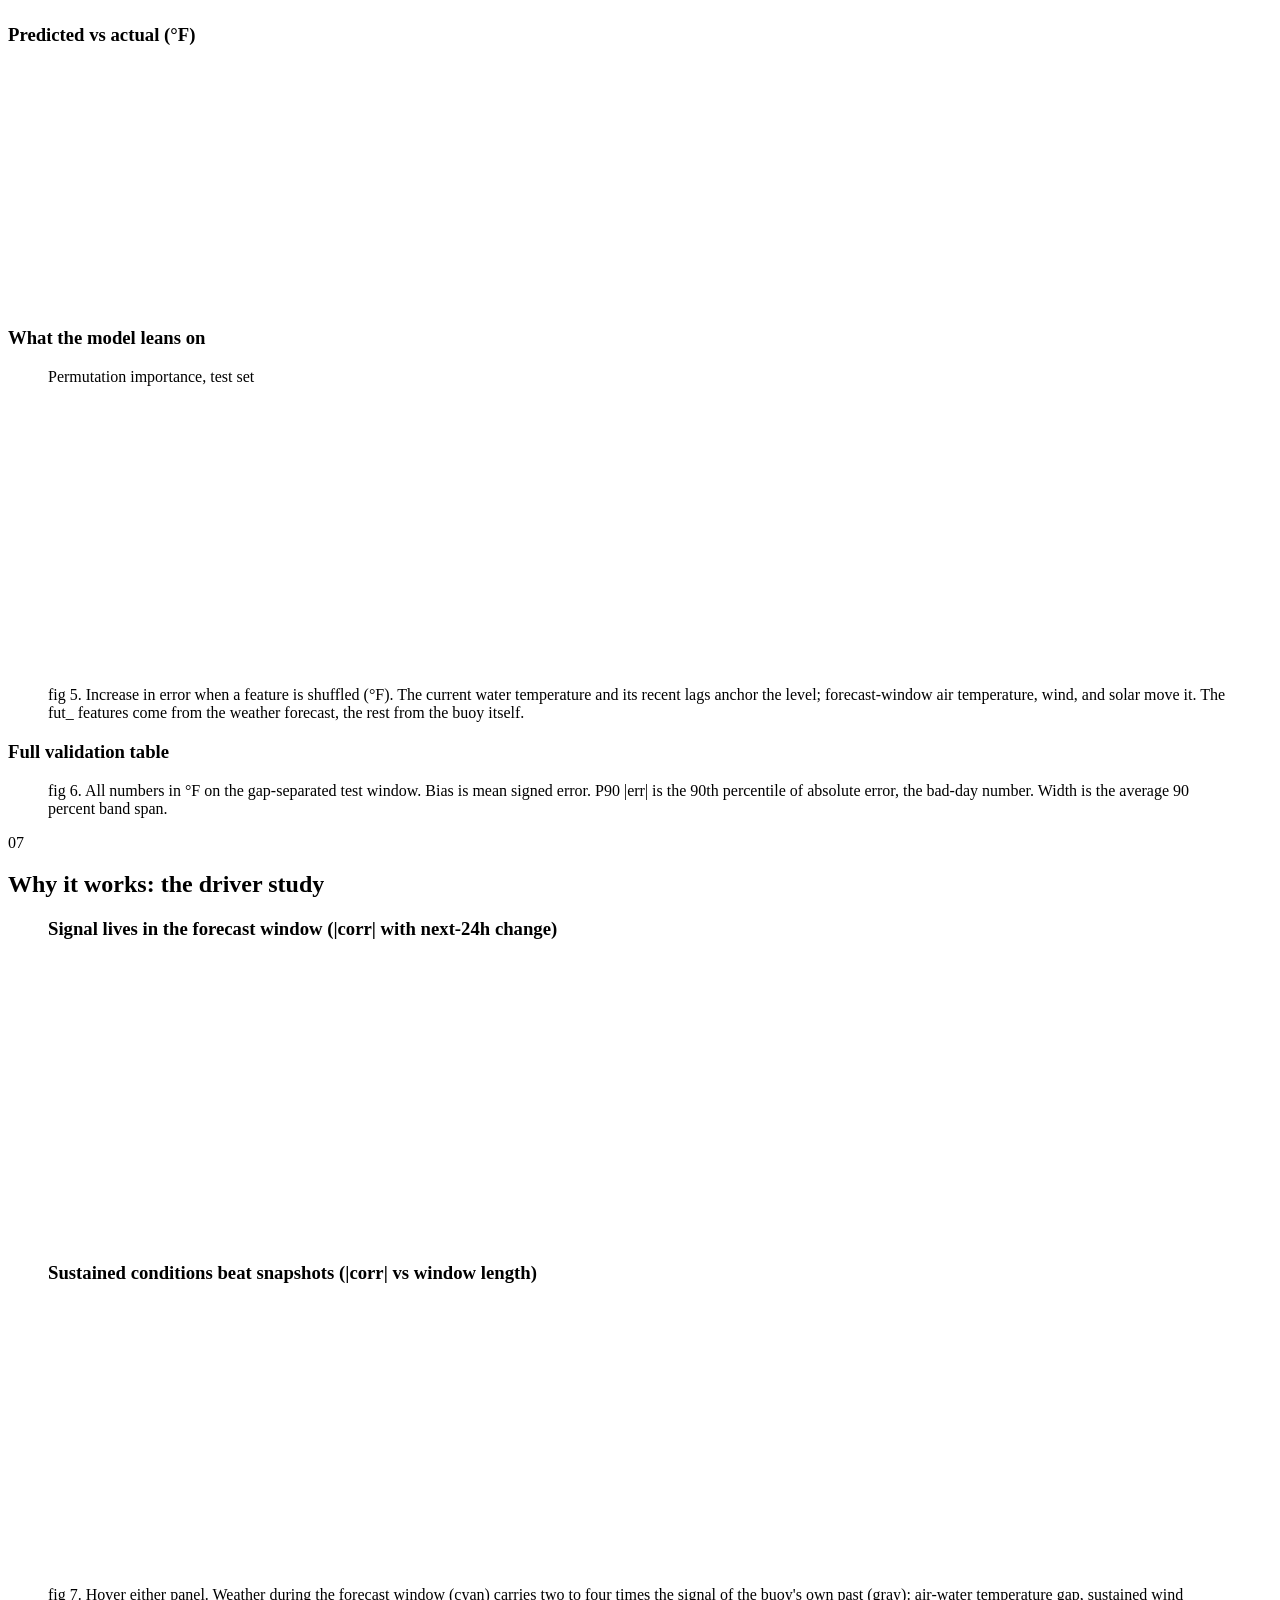
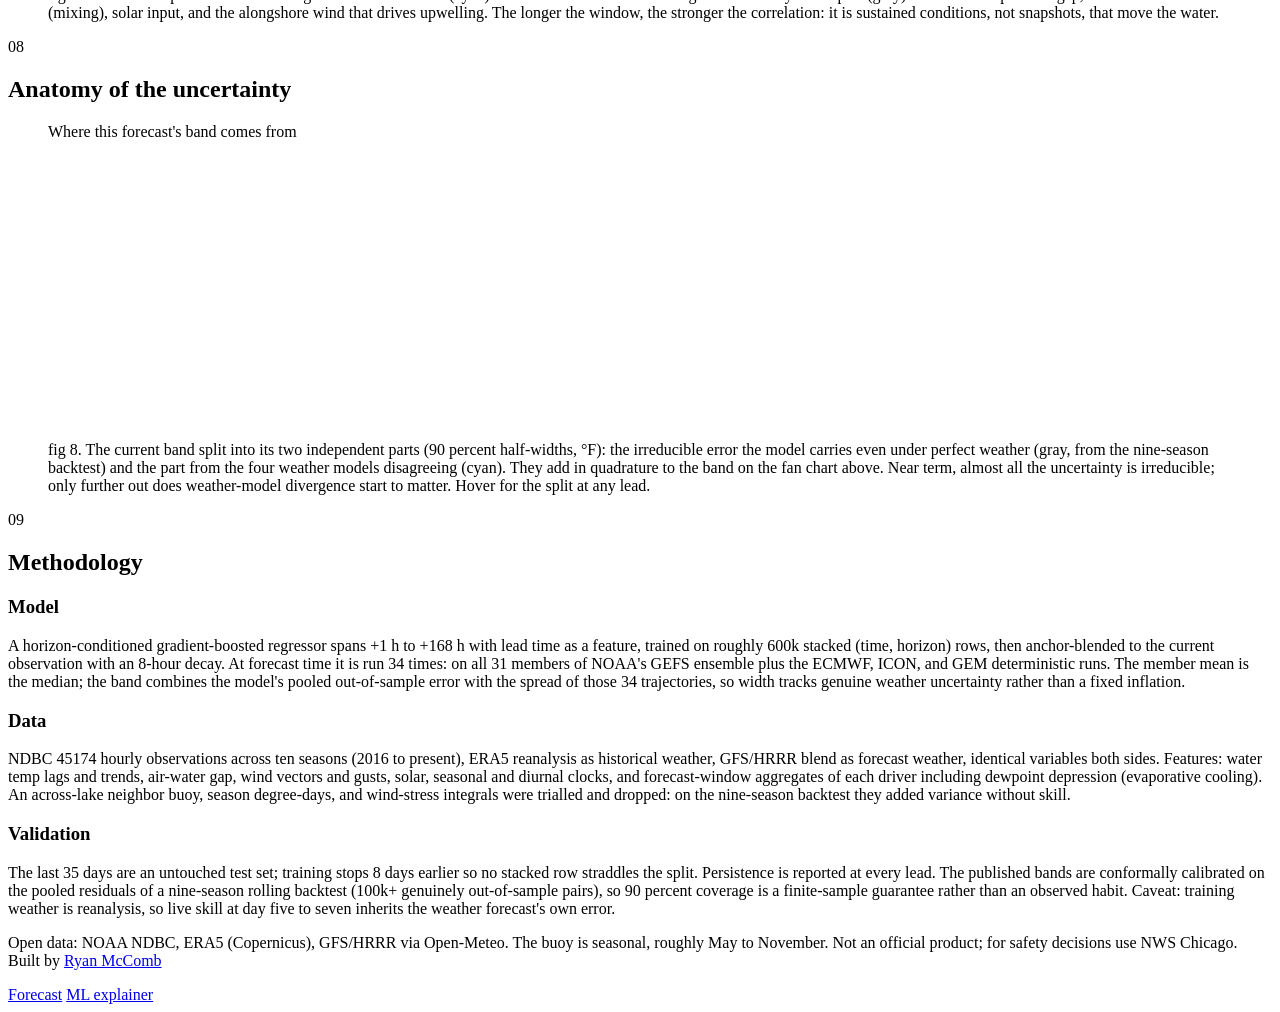
==== commit 7c8c60b5: "Ruler: own-line labels, hidden-section awareness, cursor priority Labels now collision-resolve to a " ====
--- a/site/index.html
+++ b/site/index.html
@@ -7,11 +7,11 @@
   <meta name="description" content="Hourly probabilistic water temperature forecasts to 7 days for the Evanston-Wilmette lakefront: quantile gradient boosting on buoy + reanalysis + forecast weather, fully validated.">
   <link rel="preconnect" href="https://fonts.googleapis.com">
   <link rel="preconnect" href="https://fonts.gstatic.com" crossorigin>
-  <link href="https://fonts.googleapis.com/css2?family=Lora:ital,wght@0,400;0,500;0,600;0,700;1,400&display=swap" rel="stylesheet">
-  <link rel="stylesheet" href="/style.css?v=8">
+  <link href="https://fonts.googleapis.com/css2?family=IBM+Plex+Mono:wght@400;500&family=Lora:ital,wght@0,400;0,500;0,600;0,700;1,400&display=swap" rel="stylesheet">
+  <link rel="stylesheet" href="/style.css?v=13">
   <meta name="theme-color" content="#ffffff">
 </head>
-<body>
+<body class="ms-page">
   <header class="nav" id="nav">
     <div class="nav__inner">
       <a class="nav__brand" href="/">Buoycast</a>
@@ -22,22 +22,38 @@
     </div>
   </header>
 
+  <div class="ms-ruler" id="ms-ruler" aria-hidden="true">
+    <div class="ms-ruler__ticks" id="ms-ruler-ticks"></div>
+    <div class="ms-ruler__labels" id="ms-ruler-labels"></div>
+    <div class="ms-ruler__cursor" id="ms-ruler-cursor"><span class="ms-ruler__frac" id="ms-ruler-frac">0.00</span></div>
+  </div>
+
   <main>
     <div class="wrap">
-      <section class="hero reveal">
-        <p class="hero__kicker">Evanston&ndash;Wilmette lakefront &middot; Wilmette buoy 45174 &middot; live</p>
-        <h1 class="hero__title">The next 168 hours</h1>
-        <p class="hero__lede">Lake Michigan surface temperature, forecast hour by hour to seven days. The dark line is the median of 34 simulated futures; the band around it is calibrated on nine seasons of out-of-sample misses, so it means what it says.</p>
-        <div class="figure">
-          <p class="subhead">Hourly forecast &middot; P5 / P25 / P50 / P75 / P95</p>
-          <canvas id="fan" height="380"></canvas>
-        </div>
-        <p class="caption">Hover anywhere for the exact numbers at that hour. The faint plume is the forecast run across 34 weather futures (NOAA's 31-member GEFS ensemble plus the European, German, and Canadian models); the band, calibrated on nine seasons, widens only when those futures genuinely disagree. The inner band should hold the outcome half the time, the outer band 90 percent of the time.</p>
-      </section>
-    </div>
-
-    <div class="wrap">
-      <section class="section section--first reveal">
+      <section class="hero reveal" id="sec-fan">
+        <header class="dash-head">
+          <p class="ms-crumb"><a href="/">Buoycast</a> <span>/</span> Live forecast</p>
+          <p class="ms-meta"><span id="stamp">reading the buoy&hellip;</span> &middot; Wilmette buoy 45174</p>
+        </header>
+        <h1 class="dash-title">The next 168 hours.</h1>
+        <div class="headline-row">
+          <div><span>In the water now</span><b id="hl-now">--</b></div>
+          <div><span>Tomorrow, median</span><b id="hl-24">--</b></div>
+          <div><span>Seven days, median</span><b id="hl-168">--</b></div>
+          <div><span>Seven-day 90% band</span><b id="hl-band">--</b></div>
+        </div>
+        <figure class="ml-fig">
+          <div class="ml-fig__frame">
+            <p class="subhead">Hourly forecast &middot; P5 / P25 / P50 / P75 / P95</p>
+            <canvas id="fan" height="380"></canvas>
+          </div>
+          <figcaption class="ml-fig__cap"><span class="ms-cap"><span class="ms-cap__n">fig 1.</span> The live forecast: 34 simulated futures (NOAA's 31-member GEFS ensemble plus the European, German, and Canadian models), their median in dark blue, the calibrated band around them. Inner band holds half the outcomes, outer band 90 percent. Hover for exact numbers.</span></figcaption>
+        </figure>
+      </section>
+    </div>
+
+    <div class="wrap">
+      <section class="section section--first reveal" id="sec-now">
         <div class="section__head">
           <span class="section__num">01</span>
           <h2 class="section__title">In the water right now</h2>
@@ -47,7 +63,7 @@
         <p class="caption">Observed by the buoy, ten-minute cadence in season. Every forecast above starts from this reading: the model is pinned to reality at hour one and earns its keep from there.</p>
       </section>
 
-      <section class="section reveal">
+      <section class="section reveal" id="sec-week">
         <div class="section__head">
           <span class="section__num">02</span>
           <h2 class="section__title">Seven days at a glance</h2>
@@ -59,11 +75,12 @@
     </div>
 
     <div class="wrap">
-      <section class="station reveal" aria-label="The station at a glance">
+      <section class="station reveal" id="sec-station" aria-label="The station at a glance">
         <div class="station__grid">
           <figure class="cell cell--map">
             <img src="/assets/locator.png" alt="Satellite surface-temperature field around the buoy, the station marked with a white ring">
             <figcaption>Where it sits &middot; 2.2 km offshore &middot; NASA MUR SST</figcaption>
+            <div class="cell--map__live" aria-hidden="true"><span id="map-air">&nbsp;</span><span id="map-wind">&nbsp;</span></div>
           </figure>
           <div class="cell cell--coords">
             <p class="cell__big">42.1380&deg;&nbsp;N<br>87.6553&deg;&nbsp;W</p>
@@ -100,16 +117,20 @@
 
     <div class="wrap">
 
-      <section class="section reveal">
+      <section class="section reveal" id="sec-skill">
         <div class="section__head">
           <span class="section__num">03</span>
           <h2 class="section__title">Skill by lead time</h2>
-          <p class="caption caption--tight">Left: median forecast error against "the water stays exactly as it is now." Right: how often the 90 percent (cyan) and 50 percent (yellow) bands actually contained the outcome on the held-out test; dashed lines mark perfect calibration. Bands run a touch narrow at two to three day leads and the 50 percent band degrades past day five: known, quantified, shown.</p>
-        </div>
-        <div class="duo">
-          <div><h3>Median absolute error vs persistence (&deg;F)</h3><canvas id="skill" height="260"></canvas></div>
-          <div><h3>Band calibration: nominal vs observed coverage</h3><canvas id="coverage" height="260"></canvas></div>
-        </div>
+        </div>
+        <figure class="ml-fig">
+          <div class="ml-fig__frame">
+            <div class="duo">
+              <div><h3>Median absolute error vs persistence (&deg;F)</h3><canvas id="skill" height="260"></canvas></div>
+              <div><h3>Band calibration: nominal vs observed coverage</h3><canvas id="coverage" height="260"></canvas></div>
+            </div>
+          </div>
+          <figcaption class="ml-fig__cap"><span class="ms-cap"><span class="ms-cap__n">fig 2.</span> Left: median forecast error against "the water stays exactly as it is now." Right: how often the 90 percent (cyan) and 50 percent (yellow) bands actually contained the outcome on the held-out test; dashed lines mark perfect calibration. Bands run a touch narrow at two to three day leads and the 50 percent band degrades past day five: known, quantified, shown.</span></figcaption>
+        </figure>
       </section>
 
       <section class="section reveal" id="backtest-card" hidden>
@@ -117,25 +138,27 @@
           <span class="section__num">04</span>
           <h2 class="section__title">Multi-season rolling backtest</h2>
         </div>
-        <div class="figure">
-          <canvas id="backtest-chart" height="320"></canvas>
-        </div>
-        <p class="caption" id="backtest-cap"></p>
-      </section>
-
-      <section class="section reveal">
+        <figure class="ml-fig">
+          <div class="ml-fig__frame"><canvas id="backtest-chart" height="320"></canvas></div>
+          <figcaption class="ml-fig__cap"><span class="ms-cap"><span class="ms-cap__n">fig 3.</span> <span id="backtest-cap"></span></span></figcaption>
+        </figure>
+      </section>
+
+      <section class="section reveal" id="sec-replay">
         <div class="section__head">
           <span class="section__num">05</span>
           <h2 class="section__title">Replayed over the test weeks</h2>
         </div>
-        <div class="figure">
-          <p class="subhead">+24h forecasts replayed across the held-out window</p>
-          <canvas id="hindcast" height="260"></canvas>
-        </div>
-        <p class="caption">Every hour of the held-out test window: what the +24h median (cyan) and 90 percent band said, against what the water actually did (dark line). The model never saw any of this during training.</p>
-      </section>
-
-      <section class="section reveal">
+        <figure class="ml-fig">
+          <div class="ml-fig__frame">
+            <p class="subhead">+24h forecasts replayed across the held-out window</p>
+            <canvas id="hindcast" height="260"></canvas>
+          </div>
+          <figcaption class="ml-fig__cap"><span class="ms-cap"><span class="ms-cap__n">fig 4.</span> Every hour of the held-out test window: what the +24h median (cyan) and 90 percent band said, against what the water actually did (dark line). The model never saw any of this during training.</span></figcaption>
+        </figure>
+      </section>
+
+      <section class="section reveal" id="sec-hood">
         <div class="section__head">
           <span class="section__num">06</span>
           <h2 class="section__title">Under the hood</h2>
@@ -144,55 +167,67 @@
 
         <div class="block">
           <h3 class="block__title">Error structure at +24h</h3>
-          <div class="duo">
-            <div><h3>Residual distribution (&deg;F)</h3><canvas id="residuals" height="240"></canvas></div>
-            <div><h3>Predicted vs actual (&deg;F)</h3><canvas id="scatter" height="240"></canvas></div>
+          <div class="ml-fig__frame">
+            <div class="duo">
+              <div><h3>Residual distribution (&deg;F)</h3><canvas id="residuals" height="240"></canvas></div>
+              <div><h3>Predicted vs actual (&deg;F)</h3><canvas id="scatter" height="240"></canvas></div>
+            </div>
           </div>
         </div>
 
         <div class="block">
           <h3 class="block__title">What the model leans on</h3>
-          <div class="figure">
-            <p class="subhead">Permutation importance, test set</p>
-            <canvas id="importance" height="280"></canvas>
-          </div>
-          <p class="caption">Increase in error when a feature is shuffled (&deg;F). The current water temperature and its recent lags anchor the level; forecast-window air temperature, wind, and solar move it. The fut_ features come from the weather forecast, the rest from the buoy itself.</p>
+          <figure class="ml-fig">
+            <div class="ml-fig__frame">
+              <p class="subhead">Permutation importance, test set</p>
+              <canvas id="importance" height="280"></canvas>
+            </div>
+            <figcaption class="ml-fig__cap"><span class="ms-cap"><span class="ms-cap__n">fig 5.</span> Increase in error when a feature is shuffled (&deg;F). The current water temperature and its recent lags anchor the level; forecast-window air temperature, wind, and solar move it. The fut_ features come from the weather forecast, the rest from the buoy itself.</span></figcaption>
+          </figure>
         </div>
 
         <div class="block">
           <h3 class="block__title">Full validation table</h3>
-          <div class="figure">
-            <div class="tablewrap"><table id="stat-table"></table></div>
-          </div>
-          <p class="caption">All numbers in &deg;F on the gap-separated test window. Bias is mean signed error. P90 |err| is the 90th percentile of absolute error, the bad-day number. Width is the average 90 percent band span.</p>
-        </div>
-      </section>
-
-      <section class="section reveal">
+          <figure class="ml-fig">
+            <div class="ml-fig__frame">
+              <div class="tablewrap"><table id="stat-table"></table></div>
+            </div>
+            <figcaption class="ml-fig__cap"><span class="ms-cap"><span class="ms-cap__n">fig 6.</span> All numbers in &deg;F on the gap-separated test window. Bias is mean signed error. P90 |err| is the 90th percentile of absolute error, the bad-day number. Width is the average 90 percent band span.</span></figcaption>
+          </figure>
+        </div>
+      </section>
+
+      <section class="section reveal" id="sec-drivers">
         <div class="section__head">
           <span class="section__num">07</span>
           <h2 class="section__title">Why it works: the driver study</h2>
-          <p class="caption caption--tight">Hover either panel. Weather during the forecast window (cyan) carries two to four times the signal of the buoy's own past (gray): air-water temperature gap, sustained wind (mixing), solar input, and the alongshore wind that drives upwelling. The longer the window, the stronger the correlation: it is sustained conditions, not snapshots, that move the water.</p>
-        </div>
-        <div class="duo">
-          <div><h3>Signal lives in the forecast window (|corr| with next-24h change)</h3><canvas id="driver-bars" height="280"></canvas></div>
-          <div><h3>Sustained conditions beat snapshots (|corr| vs window length)</h3><canvas id="driver-sweep" height="280"></canvas></div>
-        </div>
-      </section>
-
-      <section class="section reveal">
+        </div>
+        <figure class="ml-fig">
+          <div class="ml-fig__frame">
+            <div class="duo">
+              <div><h3>Signal lives in the forecast window (|corr| with next-24h change)</h3><canvas id="driver-bars" height="280"></canvas></div>
+              <div><h3>Sustained conditions beat snapshots (|corr| vs window length)</h3><canvas id="driver-sweep" height="280"></canvas></div>
+            </div>
+          </div>
+          <figcaption class="ml-fig__cap"><span class="ms-cap"><span class="ms-cap__n">fig 7.</span> Hover either panel. Weather during the forecast window (cyan) carries two to four times the signal of the buoy's own past (gray): air-water temperature gap, sustained wind (mixing), solar input, and the alongshore wind that drives upwelling. The longer the window, the stronger the correlation: it is sustained conditions, not snapshots, that move the water.</span></figcaption>
+        </figure>
+      </section>
+
+      <section class="section reveal" id="sec-band">
         <div class="section__head">
           <span class="section__num">08</span>
           <h2 class="section__title">Anatomy of the uncertainty</h2>
         </div>
-        <div class="figure">
-          <p class="subhead">Where this forecast's band comes from</p>
-          <canvas id="uncertainty" height="280"></canvas>
-        </div>
-        <p class="caption">The current band split into its two independent parts (90 percent half-widths, &deg;F): the irreducible error the model carries even under perfect weather (gray, from the nine-season backtest) and the part from the four weather models disagreeing (cyan). They add in quadrature to the band on the fan chart above. Near term, almost all the uncertainty is irreducible; only further out does weather-model divergence start to matter. Hover for the split at any lead.</p>
-      </section>
-
-      <section class="section reveal">
+        <figure class="ml-fig">
+          <div class="ml-fig__frame">
+            <p class="subhead">Where this forecast's band comes from</p>
+            <canvas id="uncertainty" height="280"></canvas>
+          </div>
+          <figcaption class="ml-fig__cap"><span class="ms-cap"><span class="ms-cap__n">fig 8.</span> The current band split into its two independent parts (90 percent half-widths, &deg;F): the irreducible error the model carries even under perfect weather (gray, from the nine-season backtest) and the part from the four weather models disagreeing (cyan). They add in quadrature to the band on the fan chart above. Near term, almost all the uncertainty is irreducible; only further out does weather-model divergence start to matter. Hover for the split at any lead.</span></figcaption>
+        </figure>
+      </section>
+
+      <section class="section reveal" id="sec-method">
         <div class="section__head">
           <span class="section__num">09</span>
           <h2 class="section__title">Methodology</h2>
@@ -217,7 +252,7 @@
 
   <footer class="foot">
     <div class="foot__inner">
-      <p>Open data: NOAA NDBC, ERA5 (Copernicus), GFS/HRRR via Open-Meteo. The buoy is seasonal, roughly May to November. Not an official product; for safety decisions use NWS Chicago. <span id="stamp">loading&hellip;</span><br><span class="foot__credit">Built by <a href="https://mccomb.ca">Ryan McComb</a></span></p>
+      <p>Open data: NOAA NDBC, ERA5 (Copernicus), GFS/HRRR via Open-Meteo. The buoy is seasonal, roughly May to November. Not an official product; for safety decisions use NWS Chicago.<br><span class="foot__credit">Built by <a href="https://mccomb.ca">Ryan McComb</a></span></p>
       <nav class="foot__nav">
         <a href="/">Forecast</a>
         <a href="/ml">ML explainer</a>
@@ -246,7 +281,16 @@
       }
     })();
   </script>
+  <script>
+    window.MS_SECTIONS = [
+      ['sec-fan', 'FAN'], ['sec-now', 'NOW'], ['sec-week', 'WEEK'],
+      ['sec-station', 'STATION'], ['sec-skill', 'SKILL'], ['backtest-card', 'BACKTEST'],
+      ['sec-replay', 'REPLAY'], ['sec-hood', 'HOOD'], ['sec-drivers', 'DRIVERS'],
+      ['sec-band', 'BAND'], ['sec-method', 'METHOD']
+    ];
+  </script>
   <script src="/nav.js?v=1"></script>
-  <script src="/app.js?v=6"></script>
+  <script src="/ruler.js?v=3"></script>
+  <script src="/app.js?v=8"></script>
 </body>
 </html>
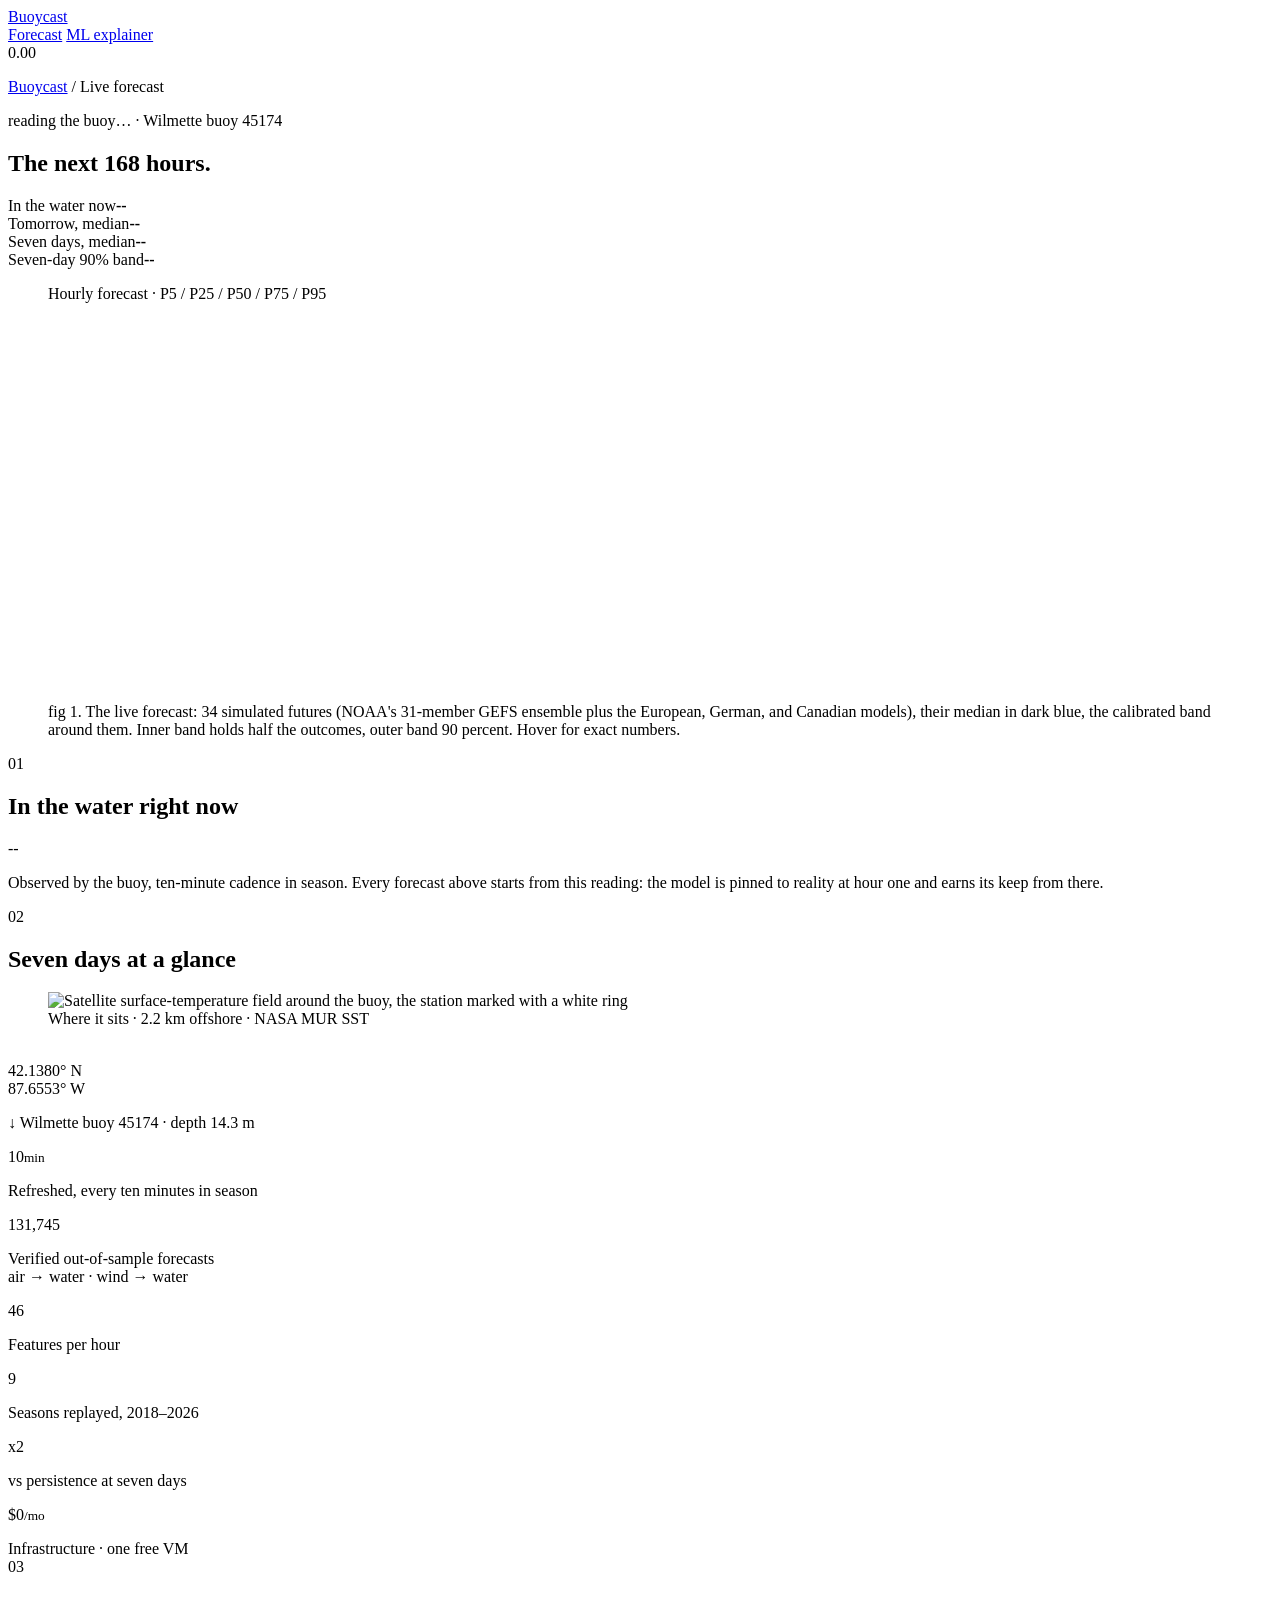
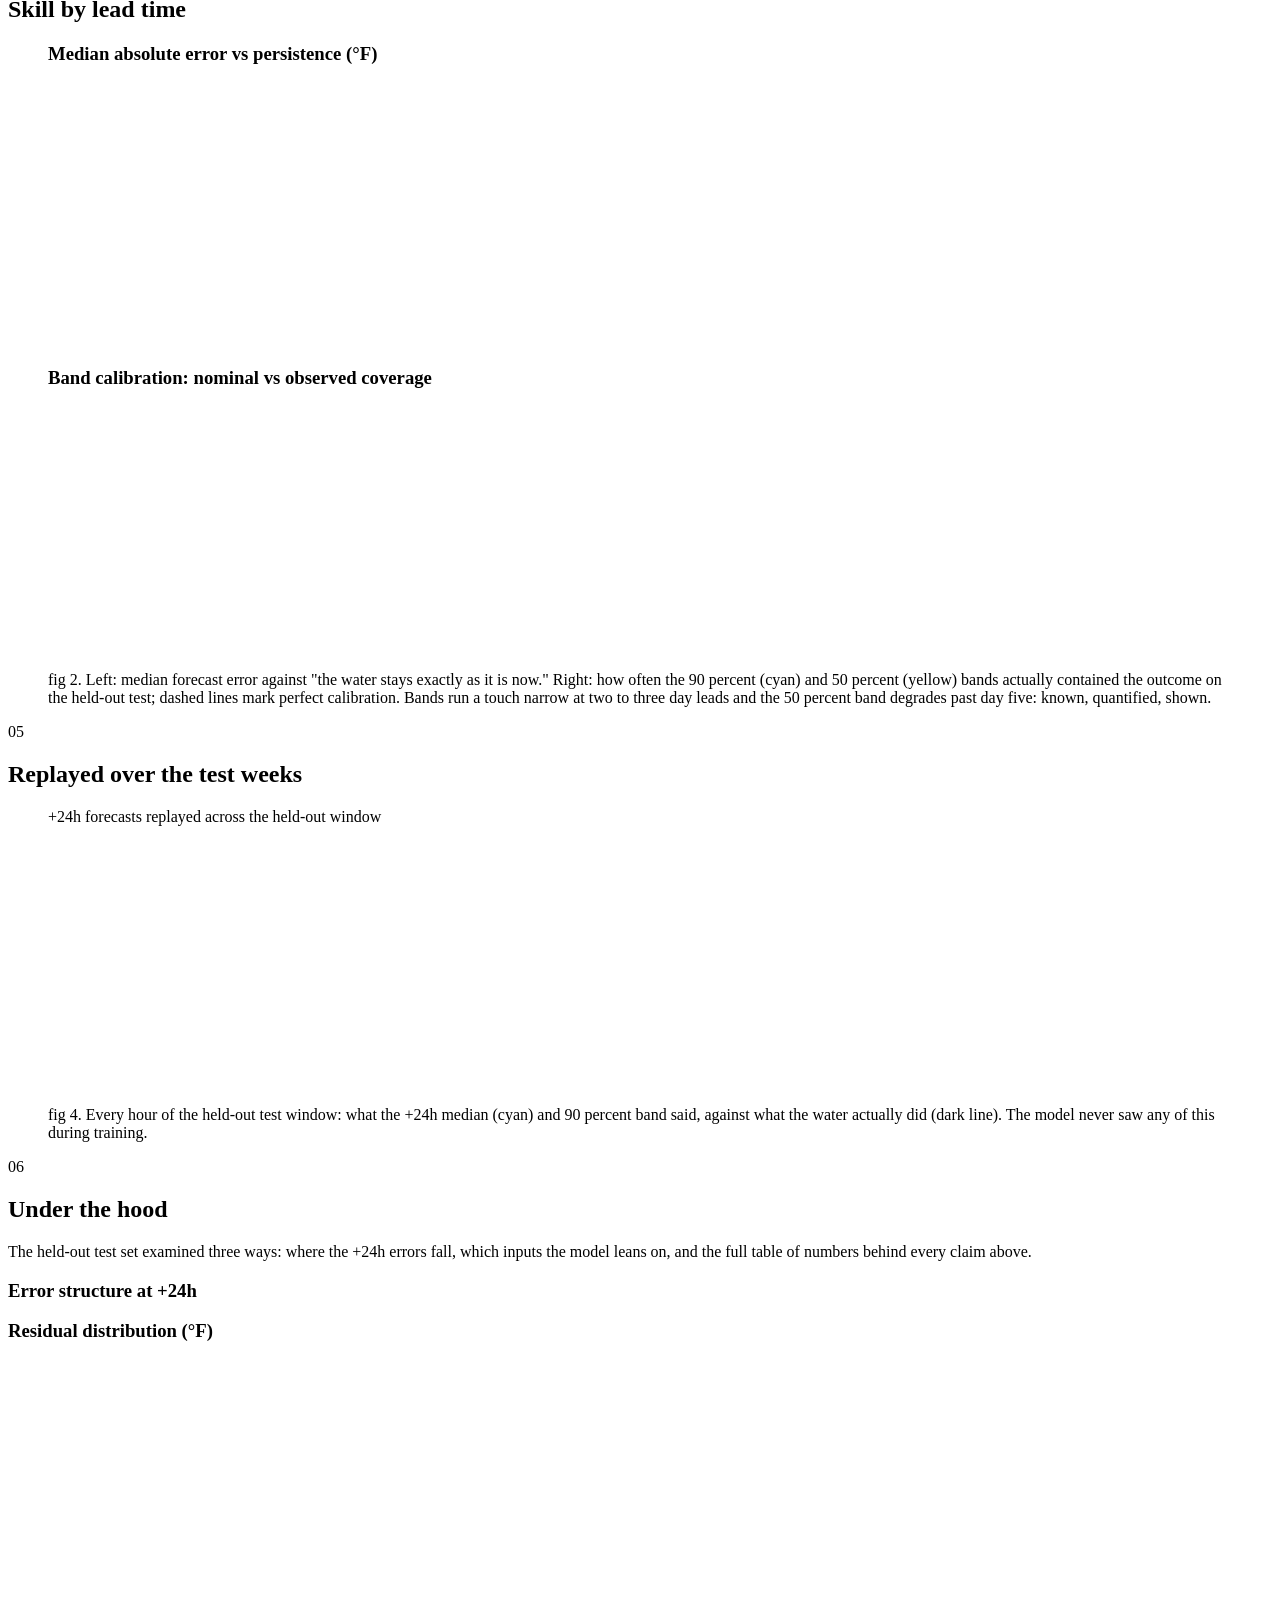
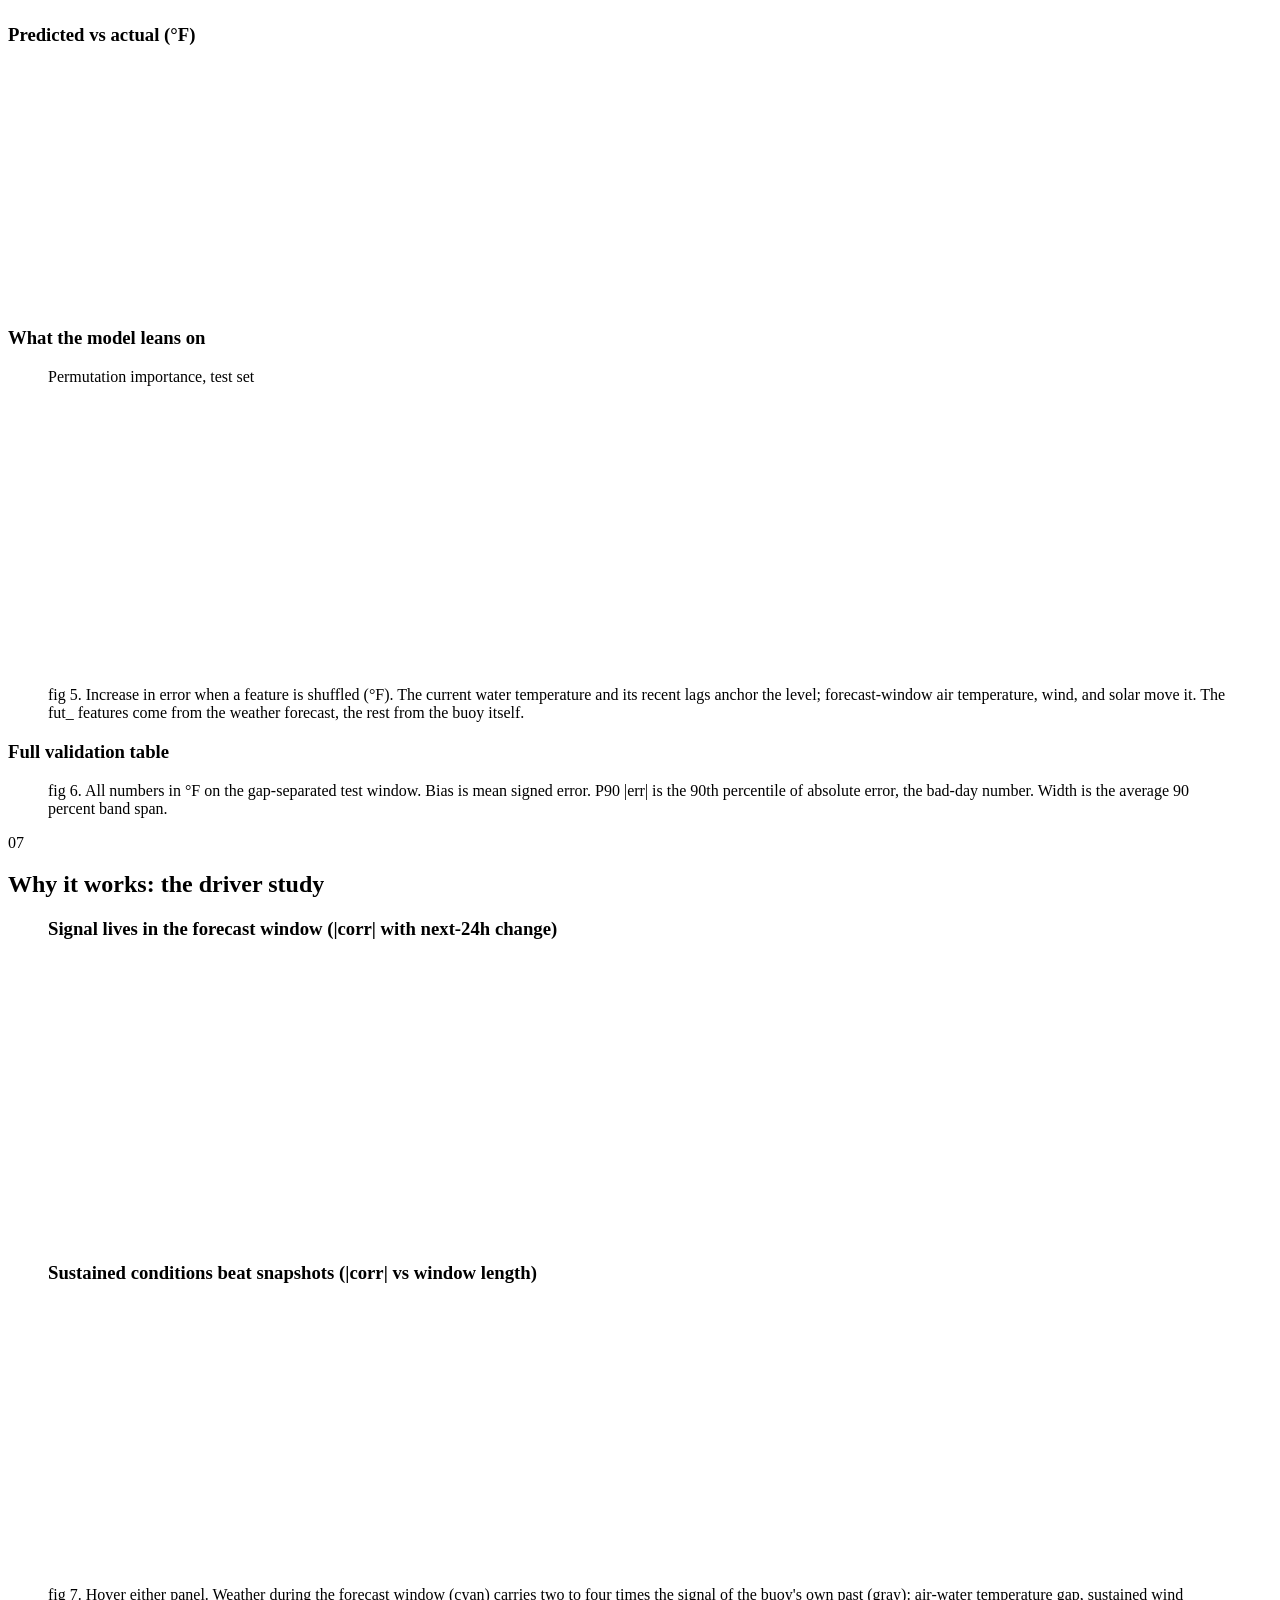
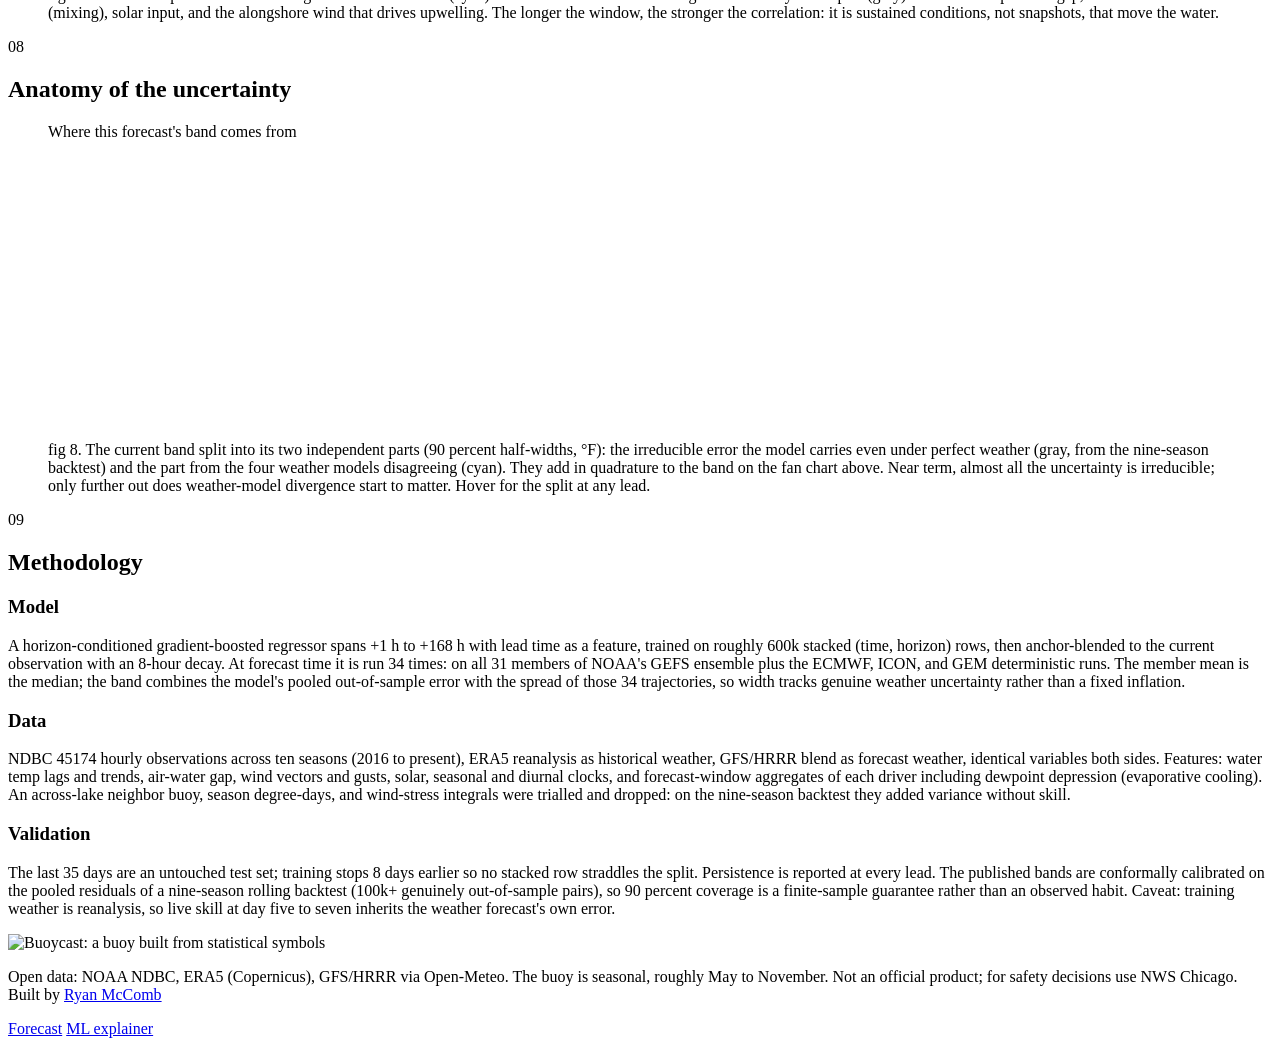
==== commit 9167a15e: "Logo visibility: nav mark to 40px, full logo in both footers" ====
--- a/site/index.html
+++ b/site/index.html
@@ -8,7 +8,8 @@
   <link rel="preconnect" href="https://fonts.googleapis.com">
   <link rel="preconnect" href="https://fonts.gstatic.com" crossorigin>
   <link href="https://fonts.googleapis.com/css2?family=IBM+Plex+Mono:wght@400;500&family=Lora:ital,wght@0,400;0,500;0,600;0,700;1,400&display=swap" rel="stylesheet">
-  <link rel="stylesheet" href="/style.css?v=13">
+  <link rel="stylesheet" href="/style.css?v=15">
+  <link rel="icon" href="/assets/logo_mark.svg" type="image/svg+xml">
   <meta name="theme-color" content="#ffffff">
 </head>
 <body class="ms-page">
@@ -252,6 +253,7 @@
 
   <footer class="foot">
     <div class="foot__inner">
+      <img class="foot__logo" src="/assets/logo.svg" alt="Buoycast: a buoy built from statistical symbols">
       <p>Open data: NOAA NDBC, ERA5 (Copernicus), GFS/HRRR via Open-Meteo. The buoy is seasonal, roughly May to November. Not an official product; for safety decisions use NWS Chicago.<br><span class="foot__credit">Built by <a href="https://mccomb.ca">Ryan McComb</a></span></p>
       <nav class="foot__nav">
         <a href="/">Forecast</a>
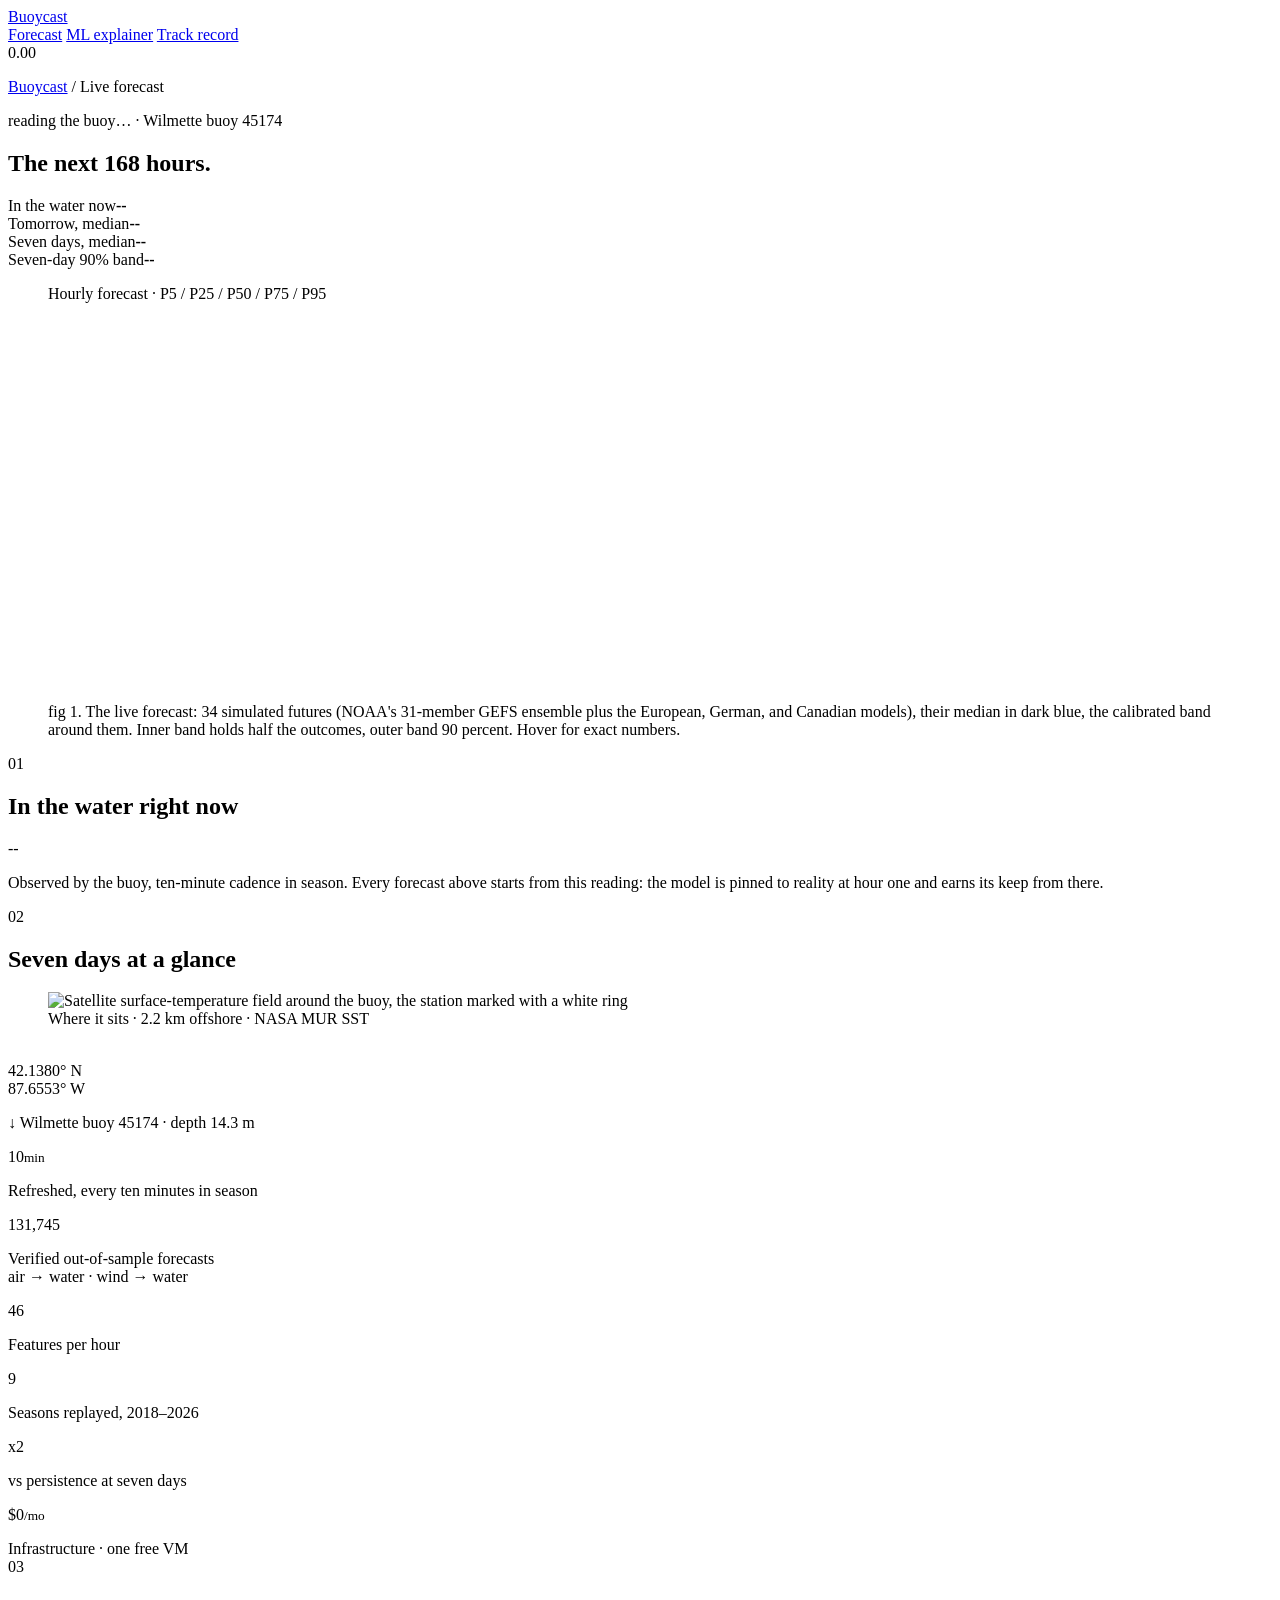
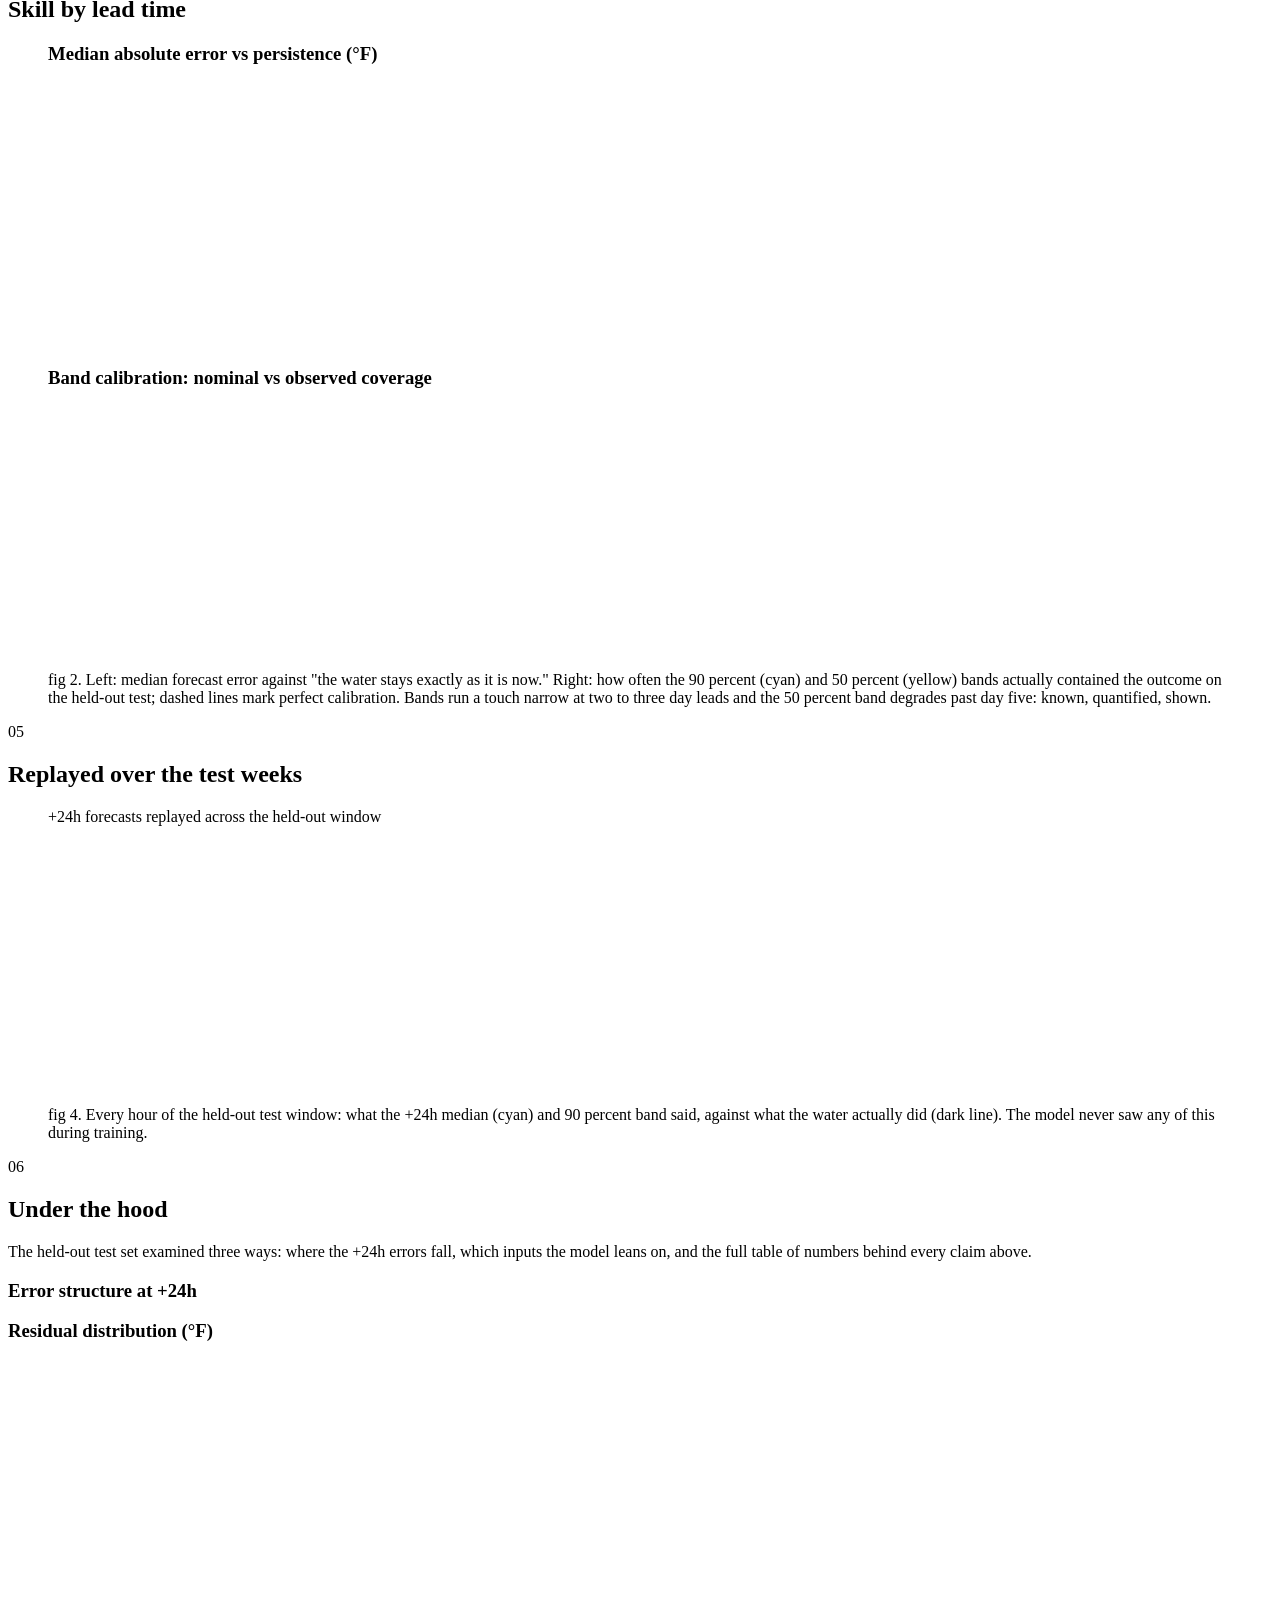
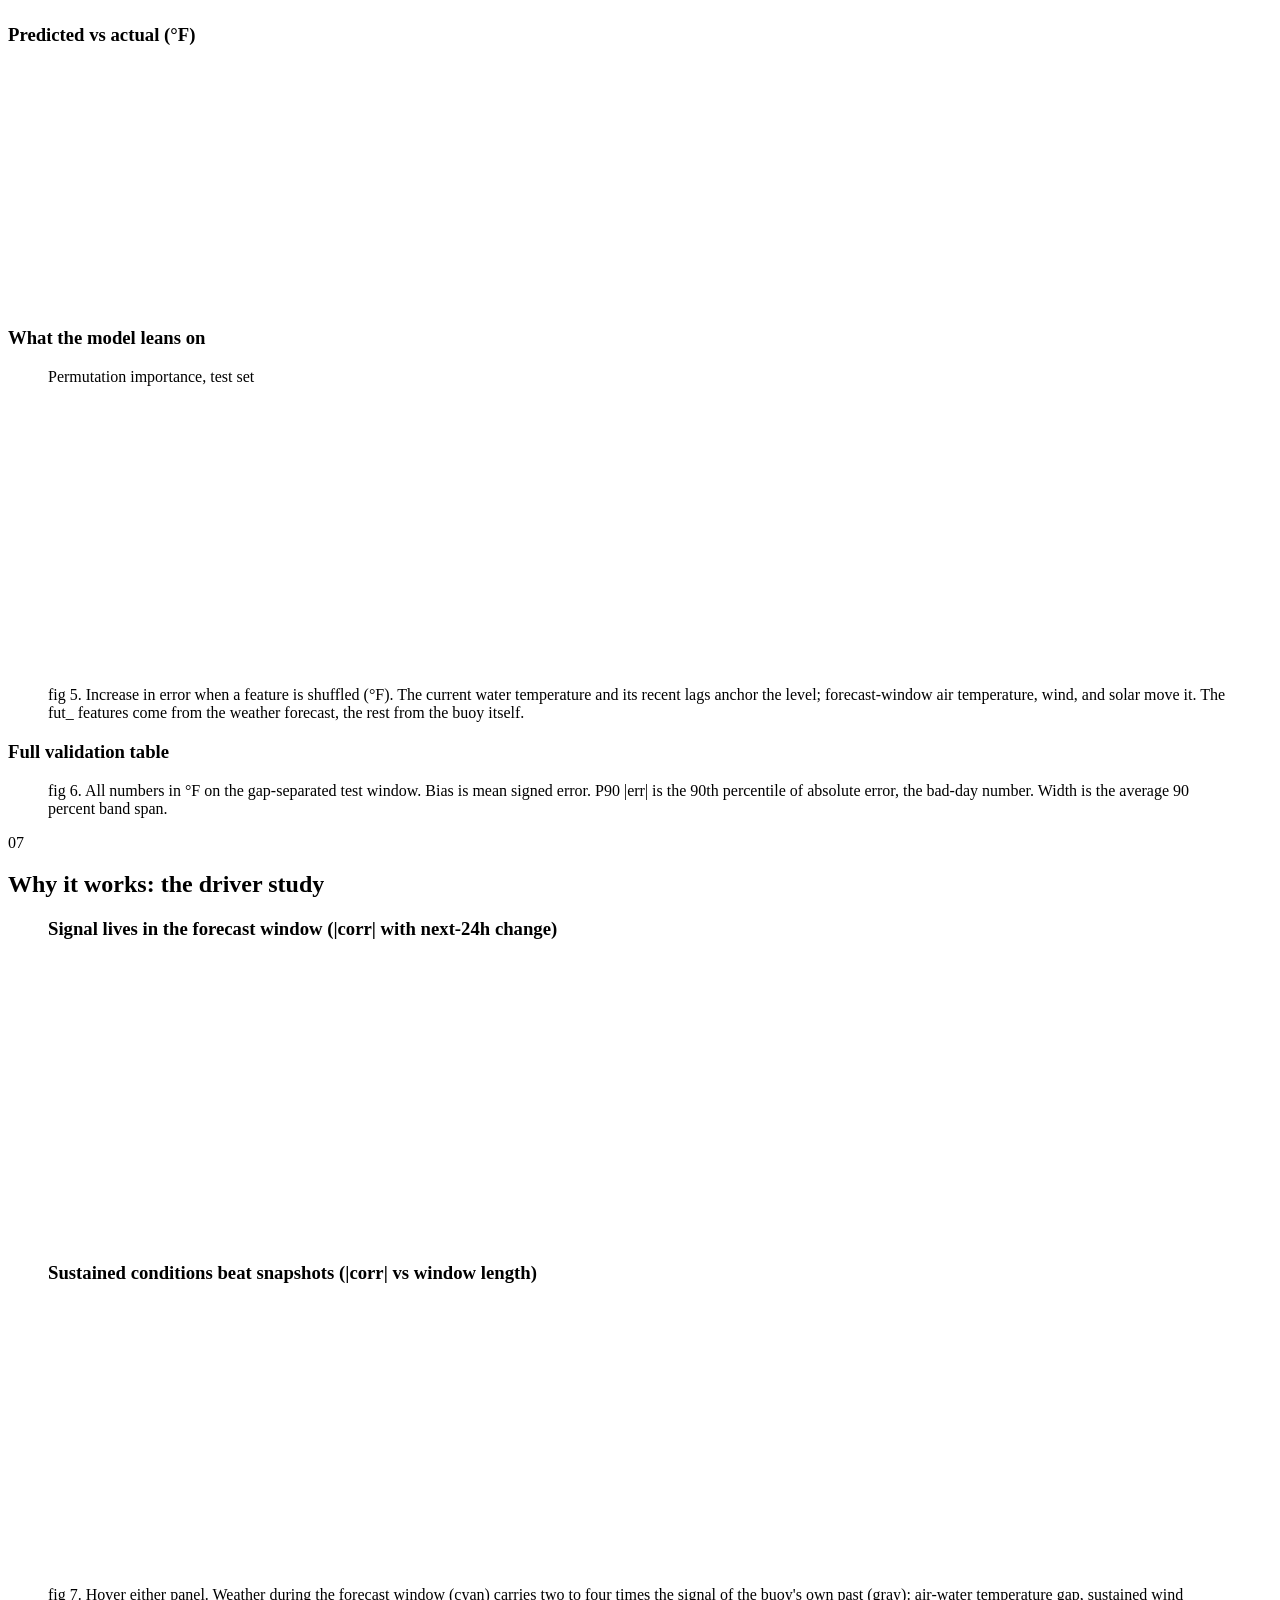
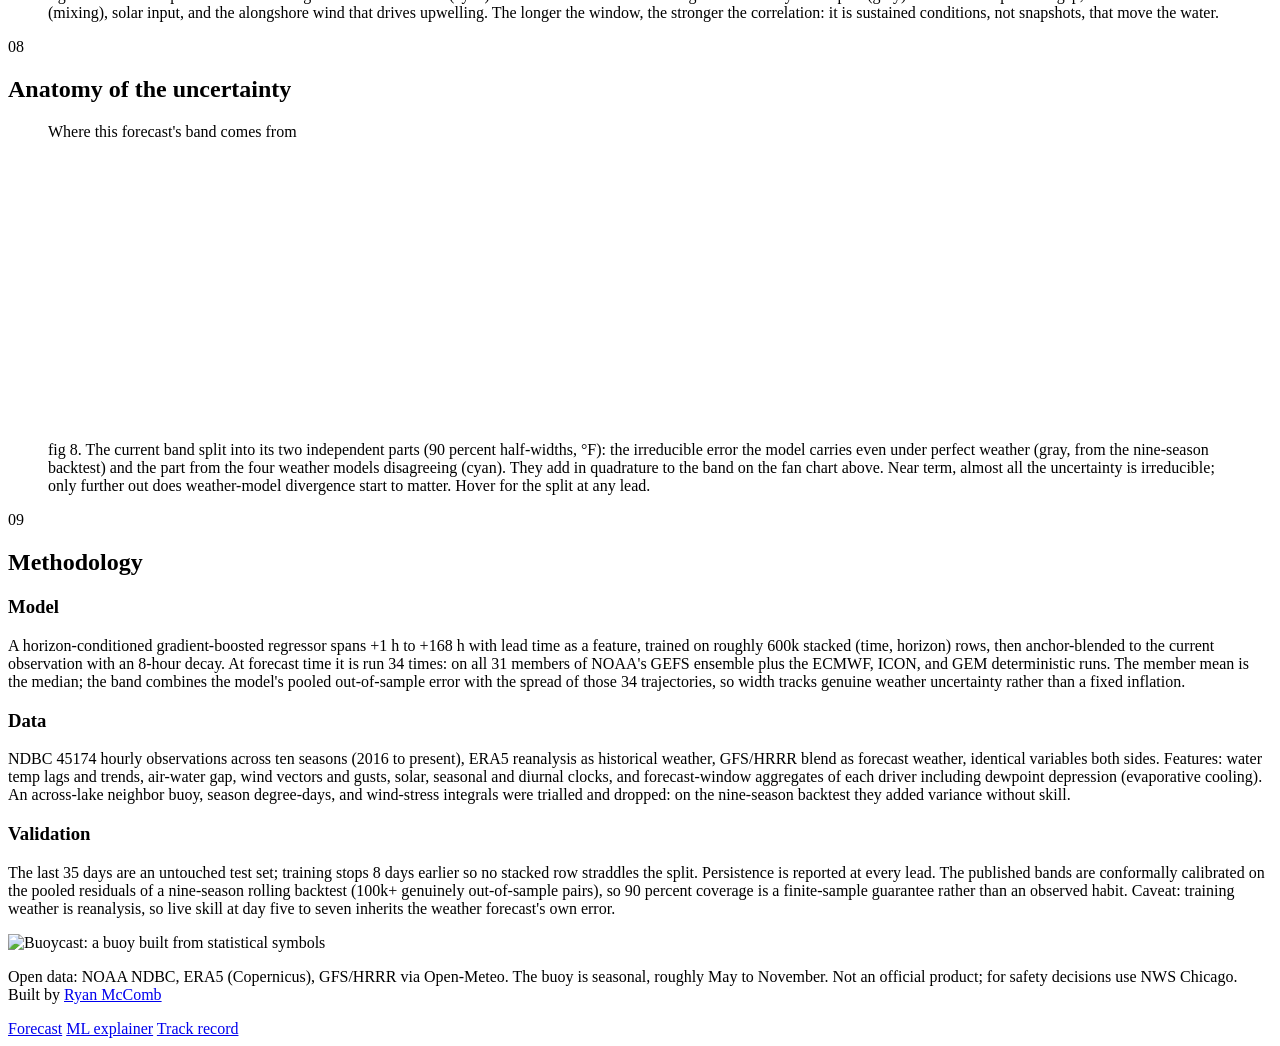
==== commit f6a86e98: "Track Record page: live, self-scoring forecast verification Every published forecast is now logged (" ====
--- a/site/index.html
+++ b/site/index.html
@@ -5,6 +5,13 @@
   <meta name="viewport" content="width=device-width, initial-scale=1.0">
   <title>Buoycast | Probabilistic Water Temperature Forecasts, Evanston Lakefront</title>
   <meta name="description" content="Hourly probabilistic water temperature forecasts to 7 days for the Evanston-Wilmette lakefront: quantile gradient boosting on buoy + reanalysis + forecast weather, fully validated.">
+  <meta property="og:title" content="Buoycast | Probabilistic Water Temperature Forecasts">
+  <meta property="og:description" content="Hourly probabilistic water temperature forecasts to 7 days for the Evanston-Wilmette lakefront.">
+  <meta property="og:type" content="website">
+  <meta property="og:image" content="/assets/logo_mark.svg">
+  <meta name="twitter:card" content="summary">
+  <meta name="twitter:title" content="Buoycast | Probabilistic Water Temperature Forecasts">
+  <meta name="twitter:description" content="Hourly probabilistic water temperature forecasts to 7 days for the Evanston-Wilmette lakefront.">
   <link rel="preconnect" href="https://fonts.googleapis.com">
   <link rel="preconnect" href="https://fonts.gstatic.com" crossorigin>
   <link href="https://fonts.googleapis.com/css2?family=IBM+Plex+Mono:wght@400;500&family=Lora:ital,wght@0,400;0,500;0,600;0,700;1,400&display=swap" rel="stylesheet">
@@ -19,6 +26,7 @@
       <nav class="pill">
         <a href="/" aria-current="page">Forecast</a>
         <a href="/ml">ML explainer</a>
+        <a href="/track">Track record</a>
       </nav>
     </div>
   </header>
@@ -258,6 +266,7 @@
       <nav class="foot__nav">
         <a href="/">Forecast</a>
         <a href="/ml">ML explainer</a>
+        <a href="/track">Track record</a>
       </nav>
     </div>
   </footer>
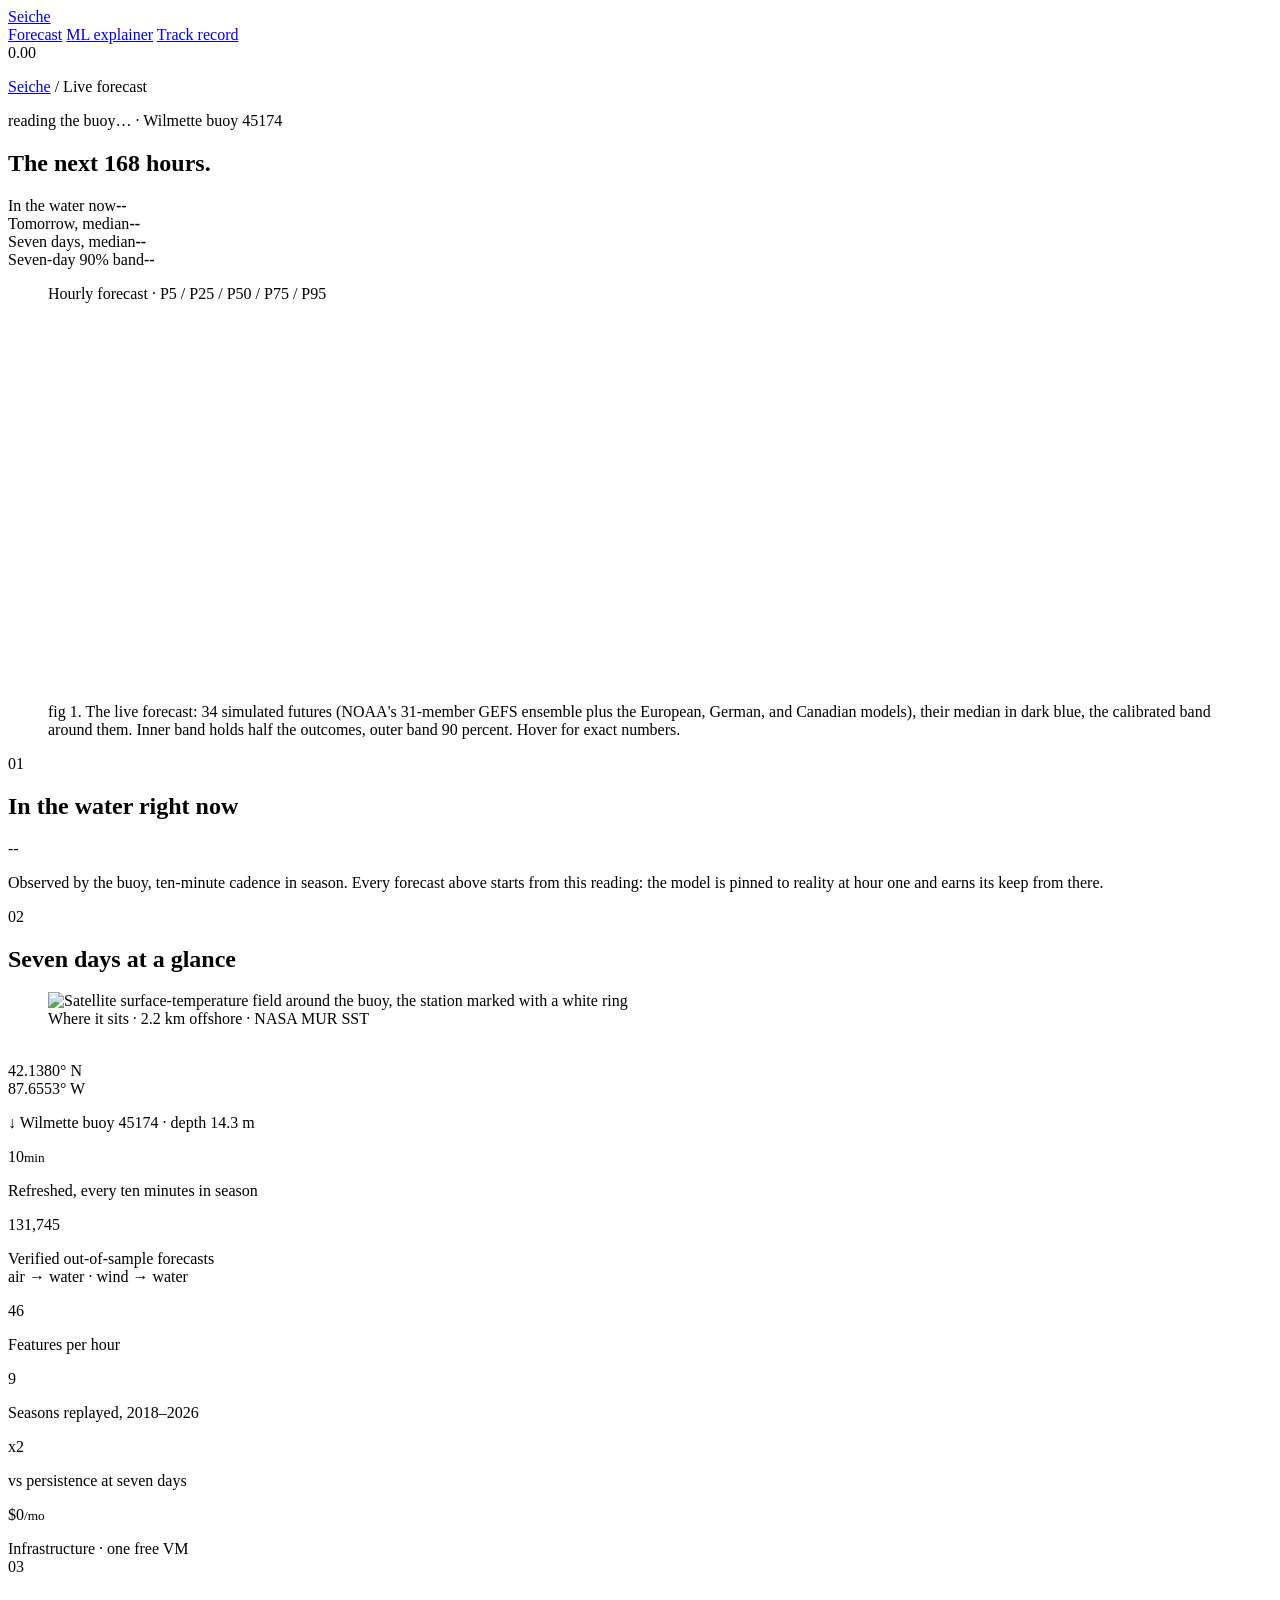
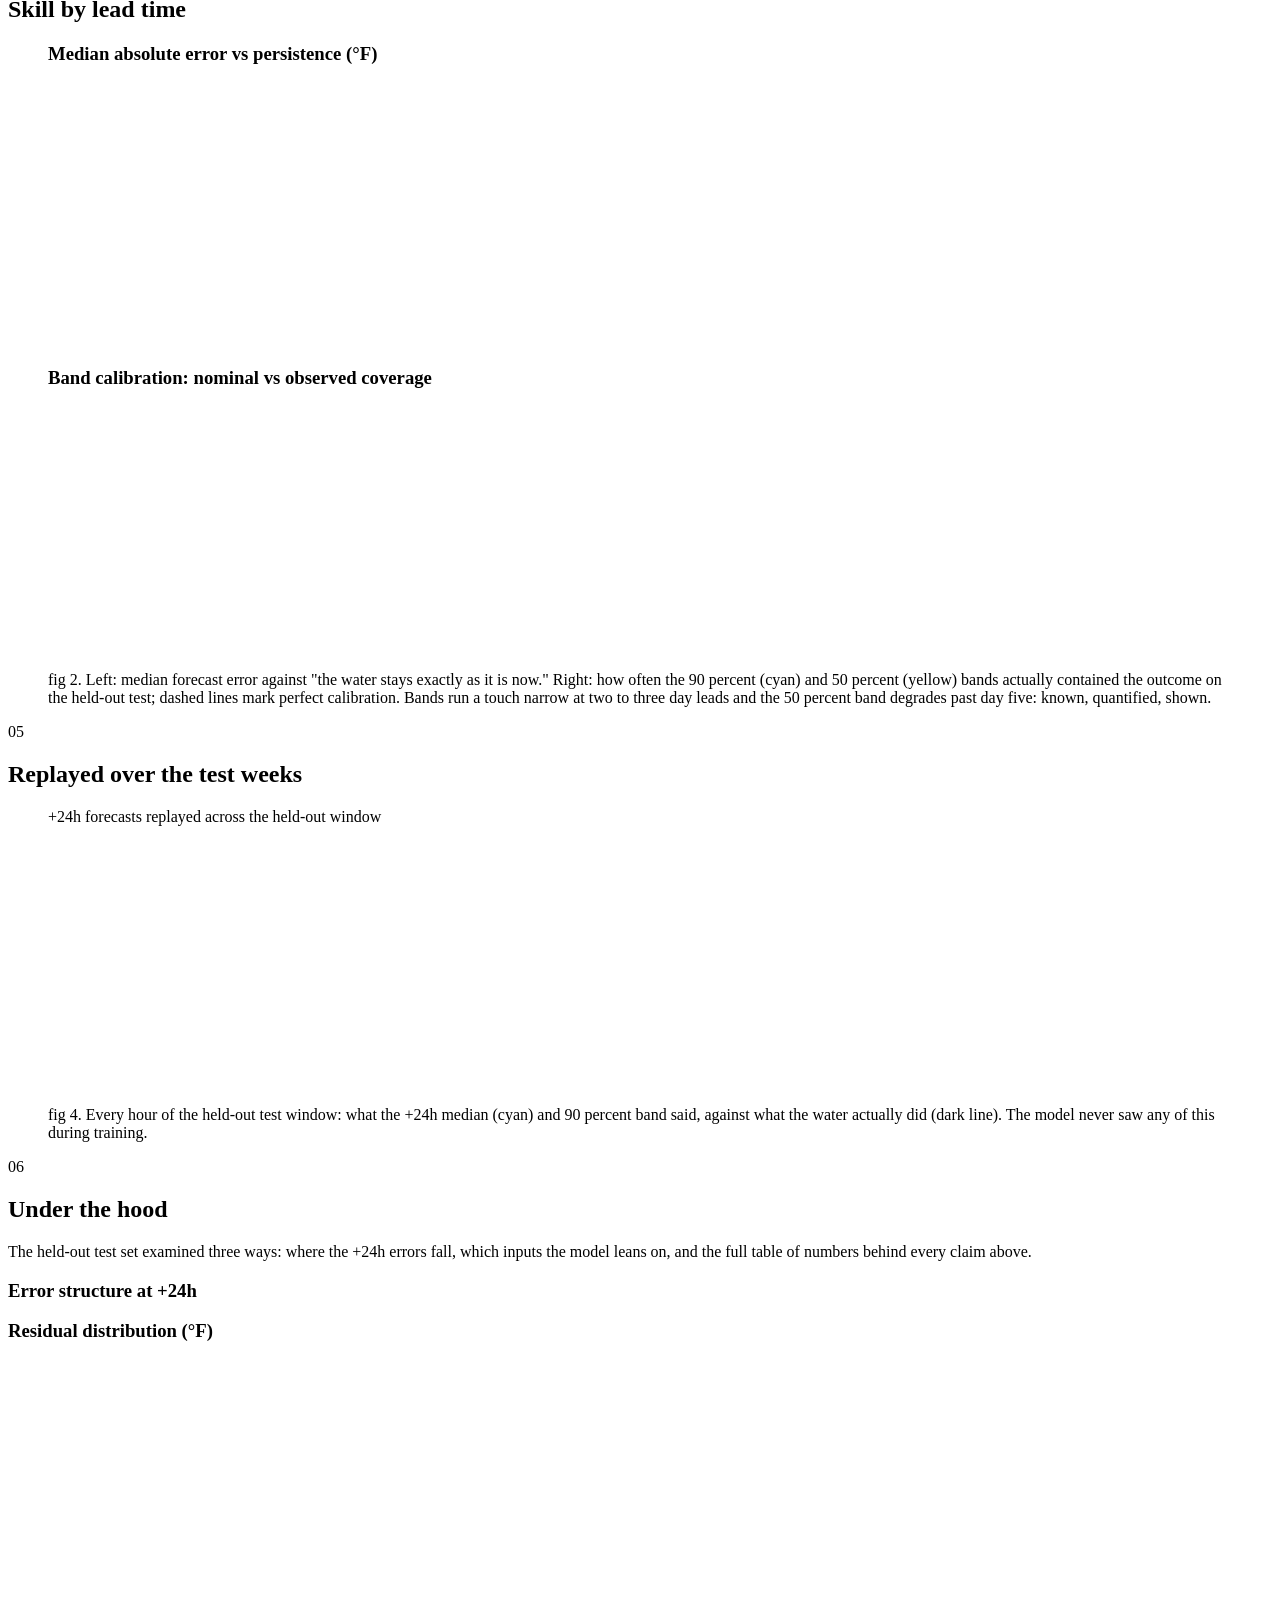
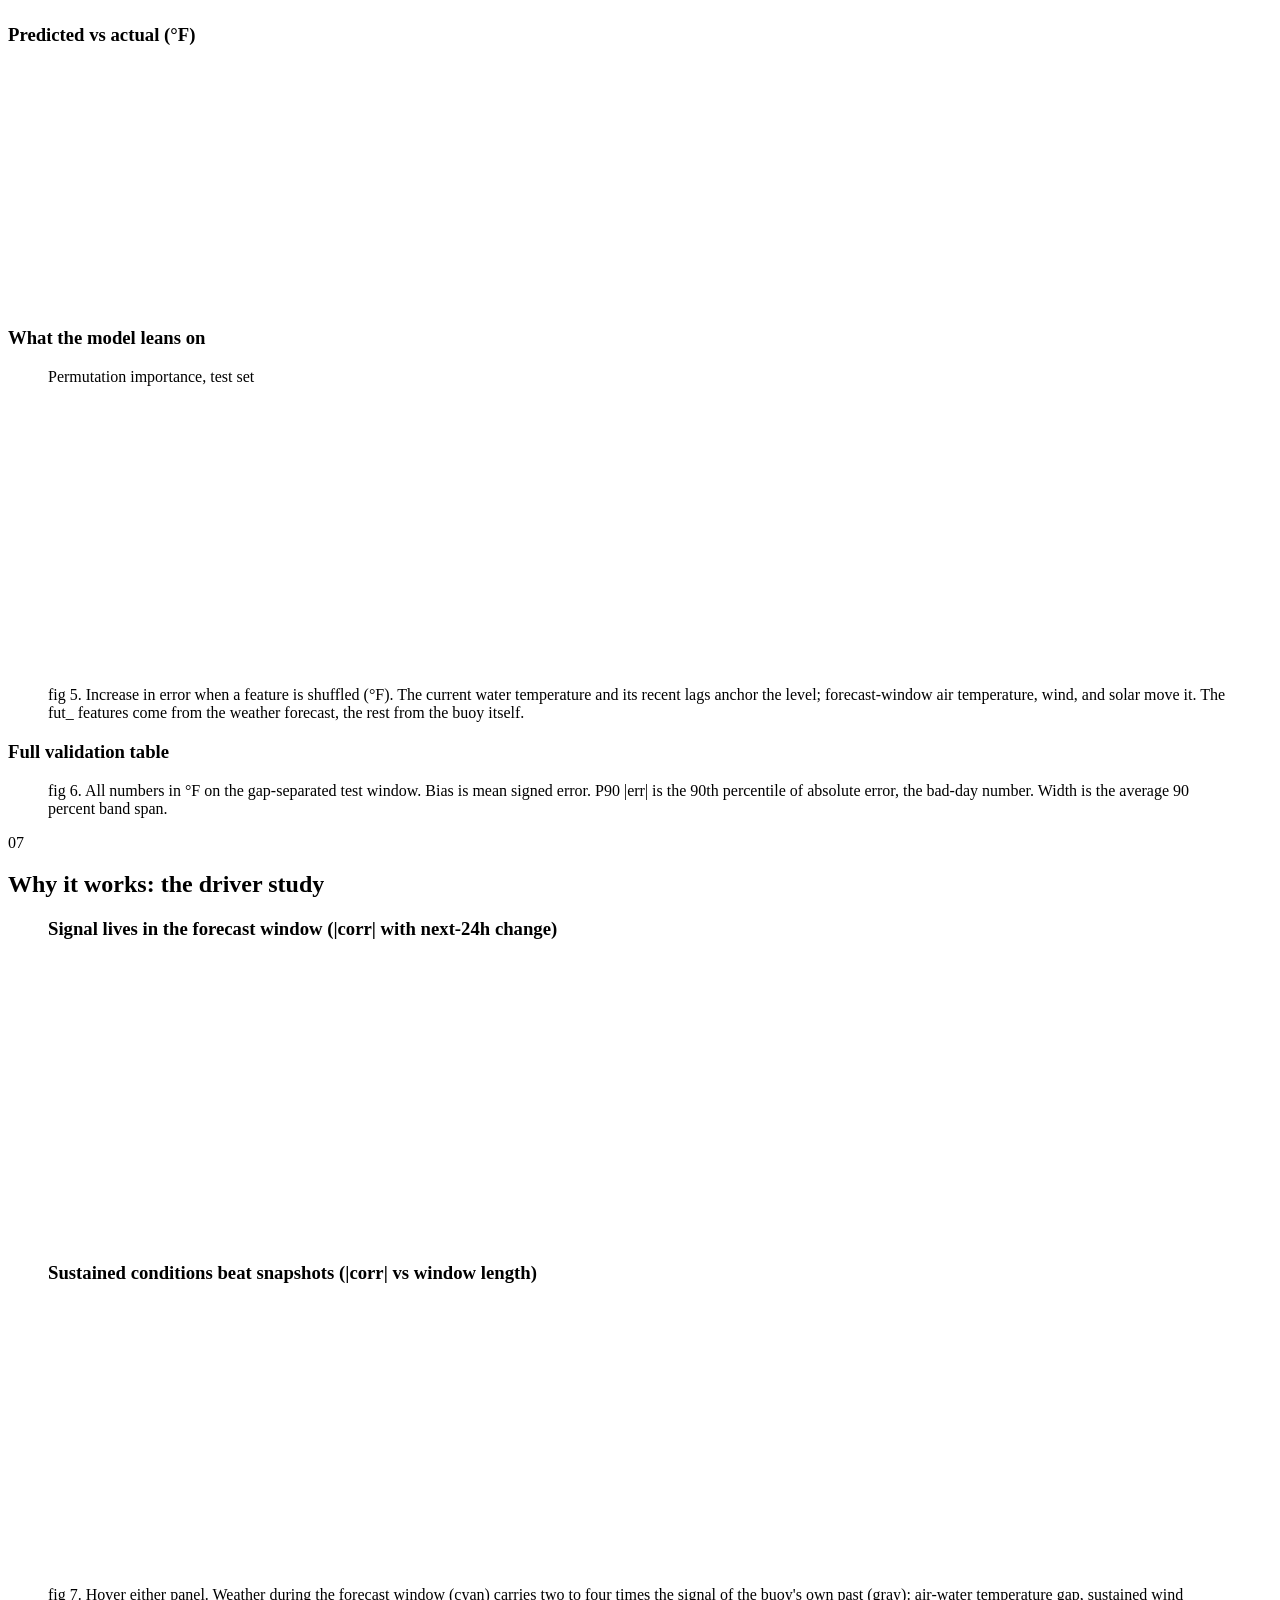
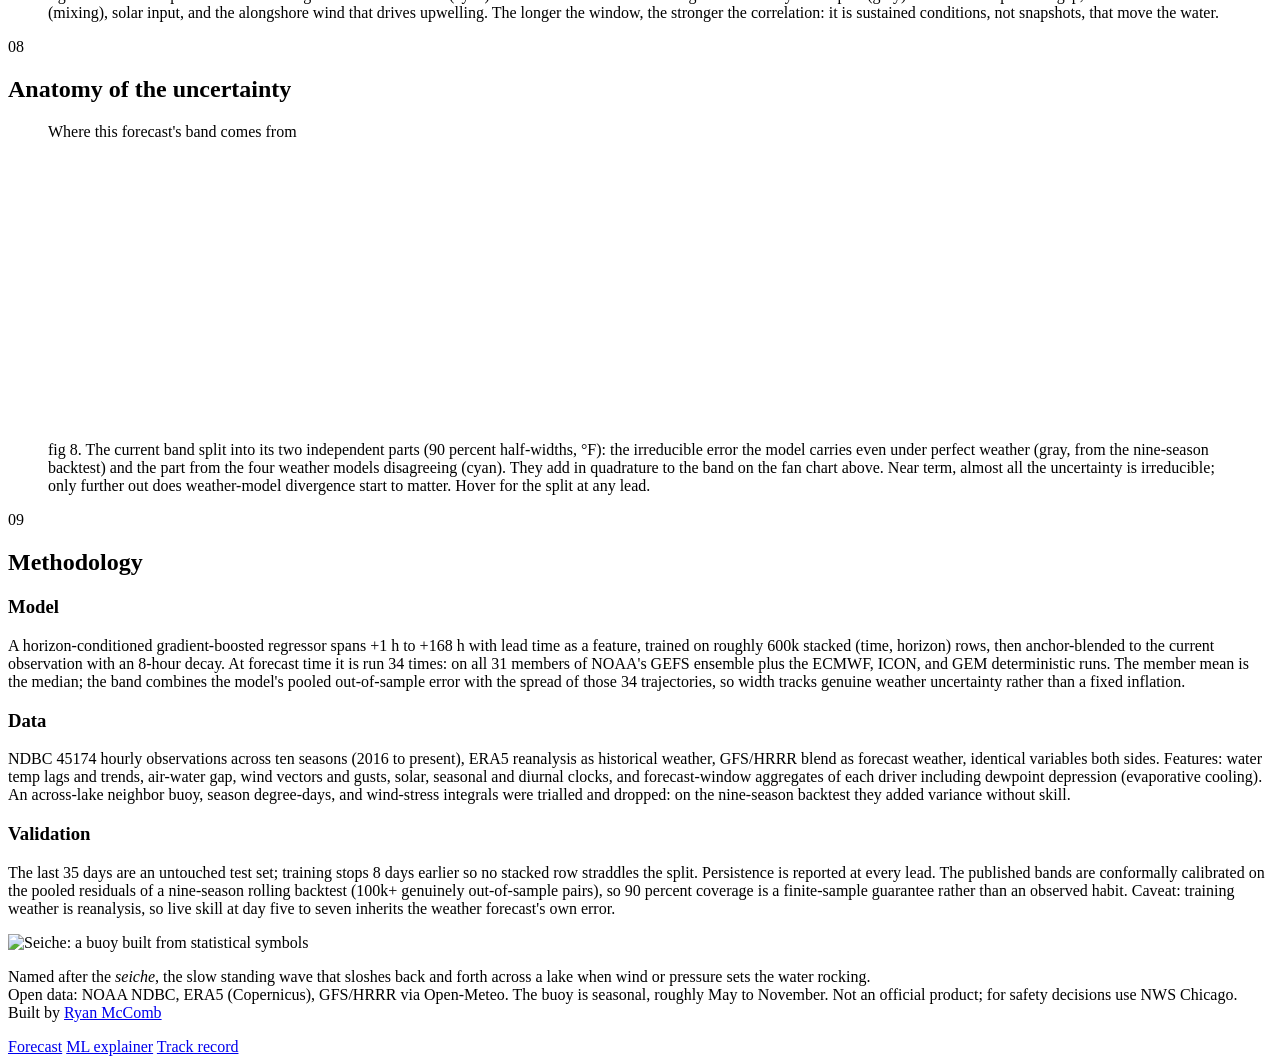
==== commit 49327b7a: "Rename SISH -> Seiche (the lake's standing wave) Seiche is the real name of the phenomenon the proje" ====
--- a/site/index.html
+++ b/site/index.html
@@ -3,14 +3,14 @@
 <head>
   <meta charset="UTF-8">
   <meta name="viewport" content="width=device-width, initial-scale=1.0">
-  <title>Buoycast | Probabilistic Water Temperature Forecasts, Evanston Lakefront</title>
+  <title>Seiche | Probabilistic Water Temperature Forecasts, Evanston Lakefront</title>
   <meta name="description" content="Hourly probabilistic water temperature forecasts to 7 days for the Evanston-Wilmette lakefront: quantile gradient boosting on buoy + reanalysis + forecast weather, fully validated.">
-  <meta property="og:title" content="Buoycast | Probabilistic Water Temperature Forecasts">
+  <meta property="og:title" content="Seiche | Probabilistic Water Temperature Forecasts">
   <meta property="og:description" content="Hourly probabilistic water temperature forecasts to 7 days for the Evanston-Wilmette lakefront.">
   <meta property="og:type" content="website">
   <meta property="og:image" content="/assets/logo_mark.svg">
   <meta name="twitter:card" content="summary">
-  <meta name="twitter:title" content="Buoycast | Probabilistic Water Temperature Forecasts">
+  <meta name="twitter:title" content="Seiche | Probabilistic Water Temperature Forecasts">
   <meta name="twitter:description" content="Hourly probabilistic water temperature forecasts to 7 days for the Evanston-Wilmette lakefront.">
   <link rel="preconnect" href="https://fonts.googleapis.com">
   <link rel="preconnect" href="https://fonts.gstatic.com" crossorigin>
@@ -22,7 +22,7 @@
 <body class="ms-page">
   <header class="nav" id="nav">
     <div class="nav__inner">
-      <a class="nav__brand" href="/">Buoycast</a>
+      <a class="nav__brand" href="/">Seiche</a>
       <nav class="pill">
         <a href="/" aria-current="page">Forecast</a>
         <a href="/ml">ML explainer</a>
@@ -41,7 +41,7 @@
     <div class="wrap">
       <section class="hero reveal" id="sec-fan">
         <header class="dash-head">
-          <p class="ms-crumb"><a href="/">Buoycast</a> <span>/</span> Live forecast</p>
+          <p class="ms-crumb"><a href="/">Seiche</a> <span>/</span> Live forecast</p>
           <p class="ms-meta"><span id="stamp">reading the buoy&hellip;</span> &middot; Wilmette buoy 45174</p>
         </header>
         <h1 class="dash-title">The next 168 hours.</h1>
@@ -261,8 +261,8 @@
 
   <footer class="foot">
     <div class="foot__inner">
-      <img class="foot__logo" src="/assets/logo.svg" alt="Buoycast: a buoy built from statistical symbols">
-      <p>Open data: NOAA NDBC, ERA5 (Copernicus), GFS/HRRR via Open-Meteo. The buoy is seasonal, roughly May to November. Not an official product; for safety decisions use NWS Chicago.<br><span class="foot__credit">Built by <a href="https://mccomb.ca">Ryan McComb</a></span></p>
+      <img class="foot__logo" src="/assets/logo.svg" alt="Seiche: a buoy built from statistical symbols">
+      <p>Named after the <em>seiche</em>, the slow standing wave that sloshes back and forth across a lake when wind or pressure sets the water rocking.<br>Open data: NOAA NDBC, ERA5 (Copernicus), GFS/HRRR via Open-Meteo. The buoy is seasonal, roughly May to November. Not an official product; for safety decisions use NWS Chicago.<br><span class="foot__credit">Built by <a href="https://mccomb.ca">Ryan McComb</a></span></p>
       <nav class="foot__nav">
         <a href="/">Forecast</a>
         <a href="/ml">ML explainer</a>
